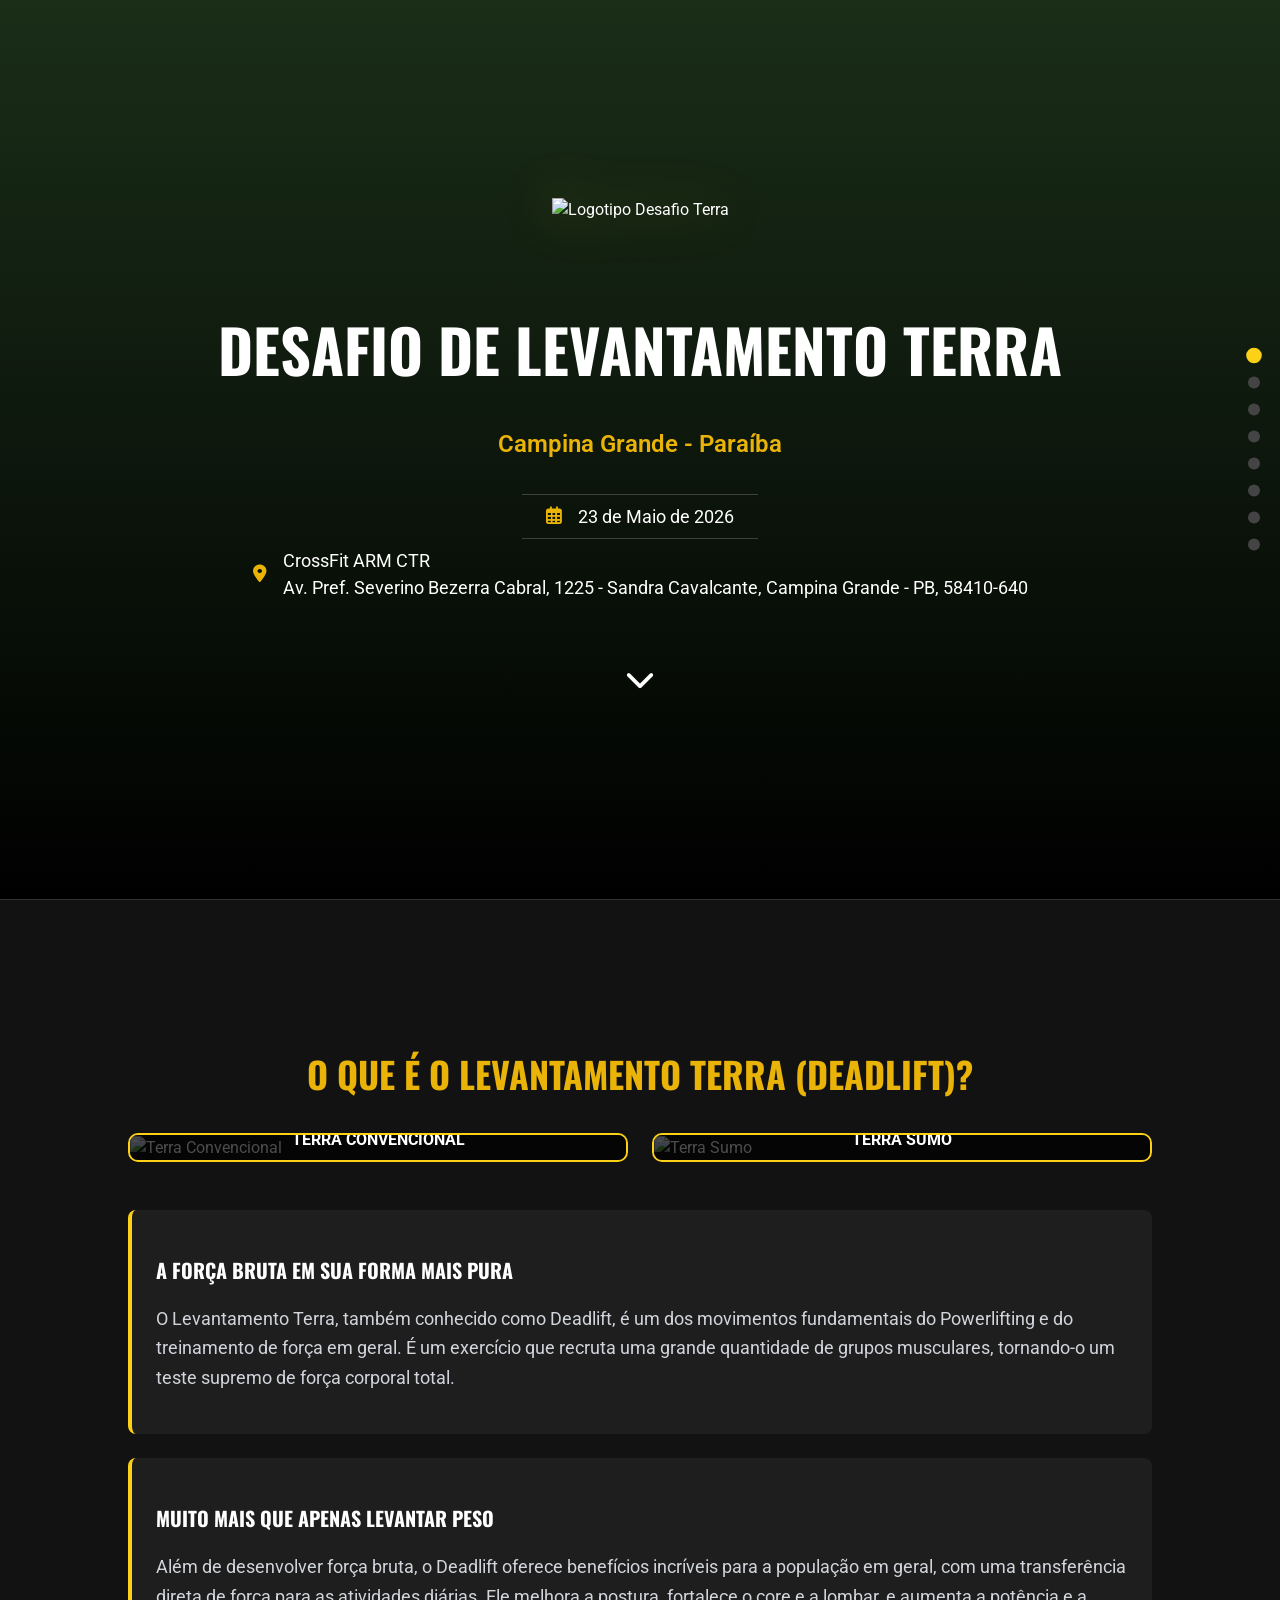
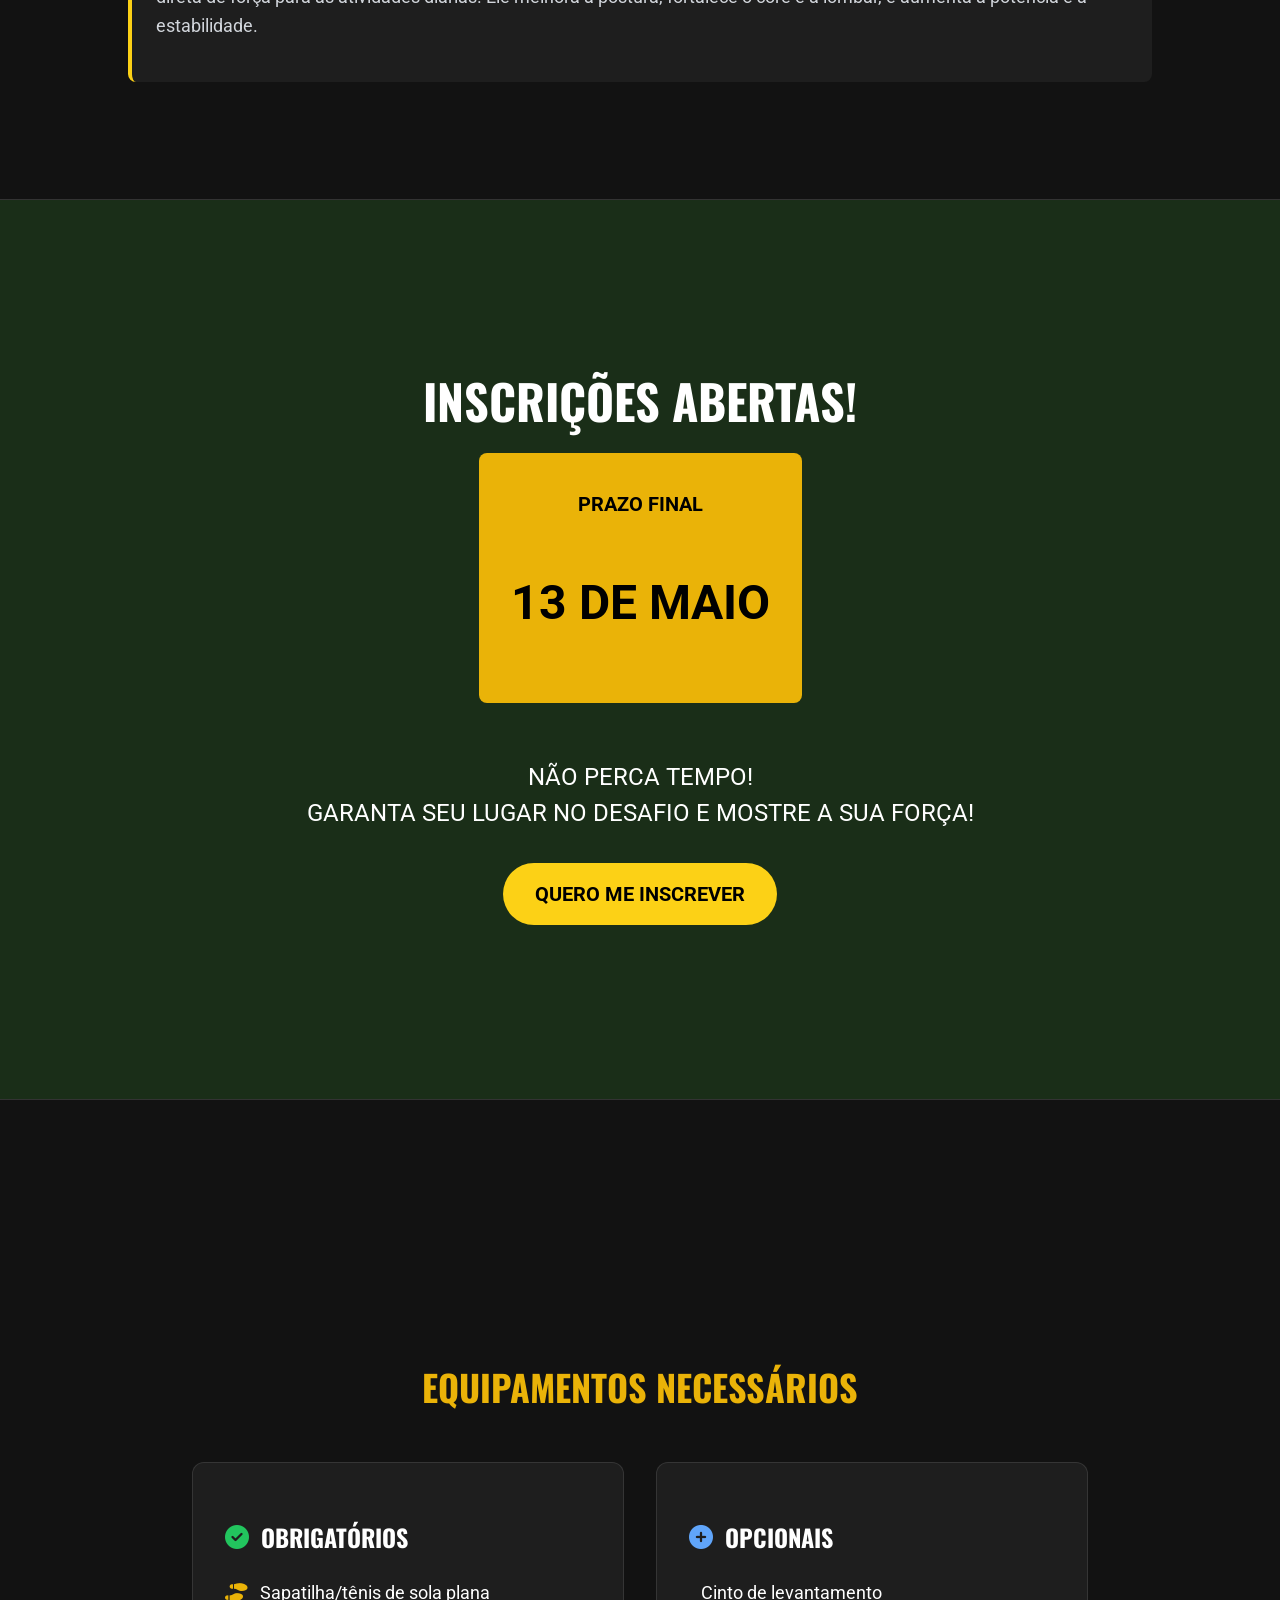
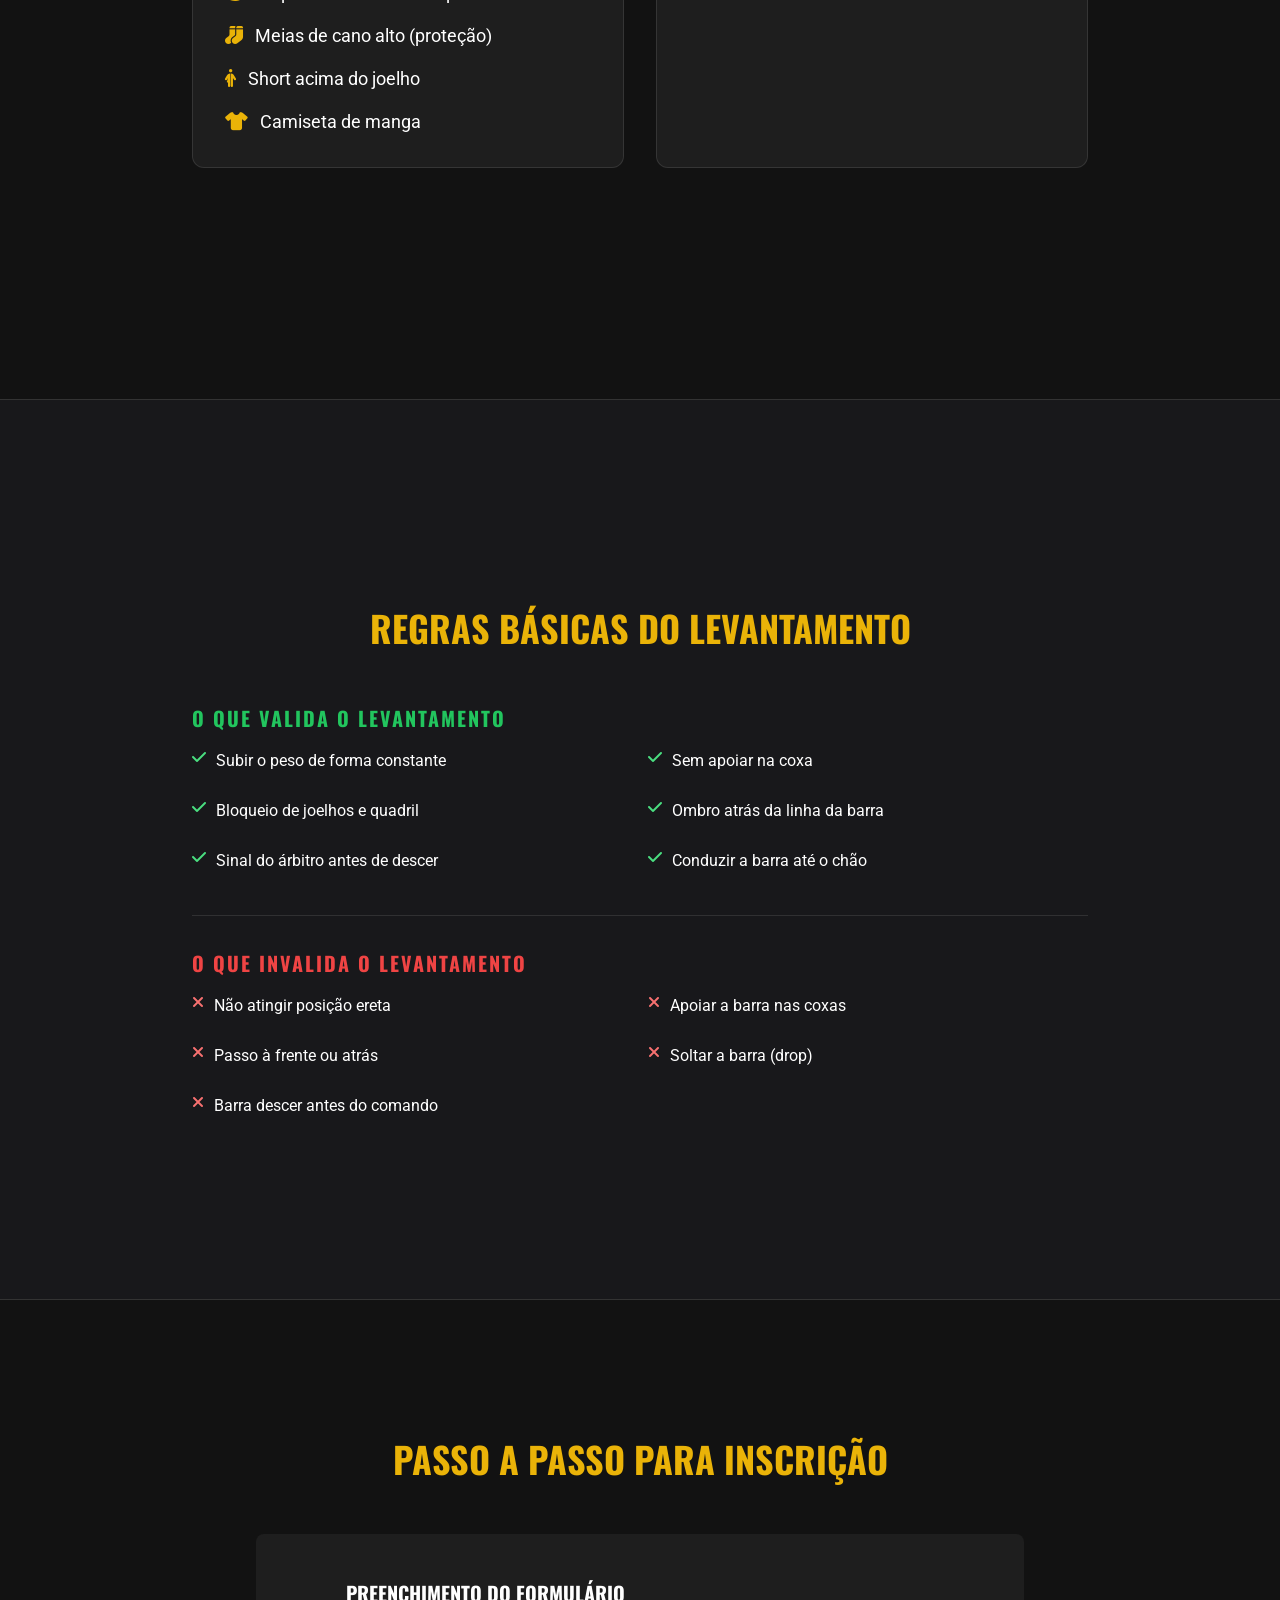
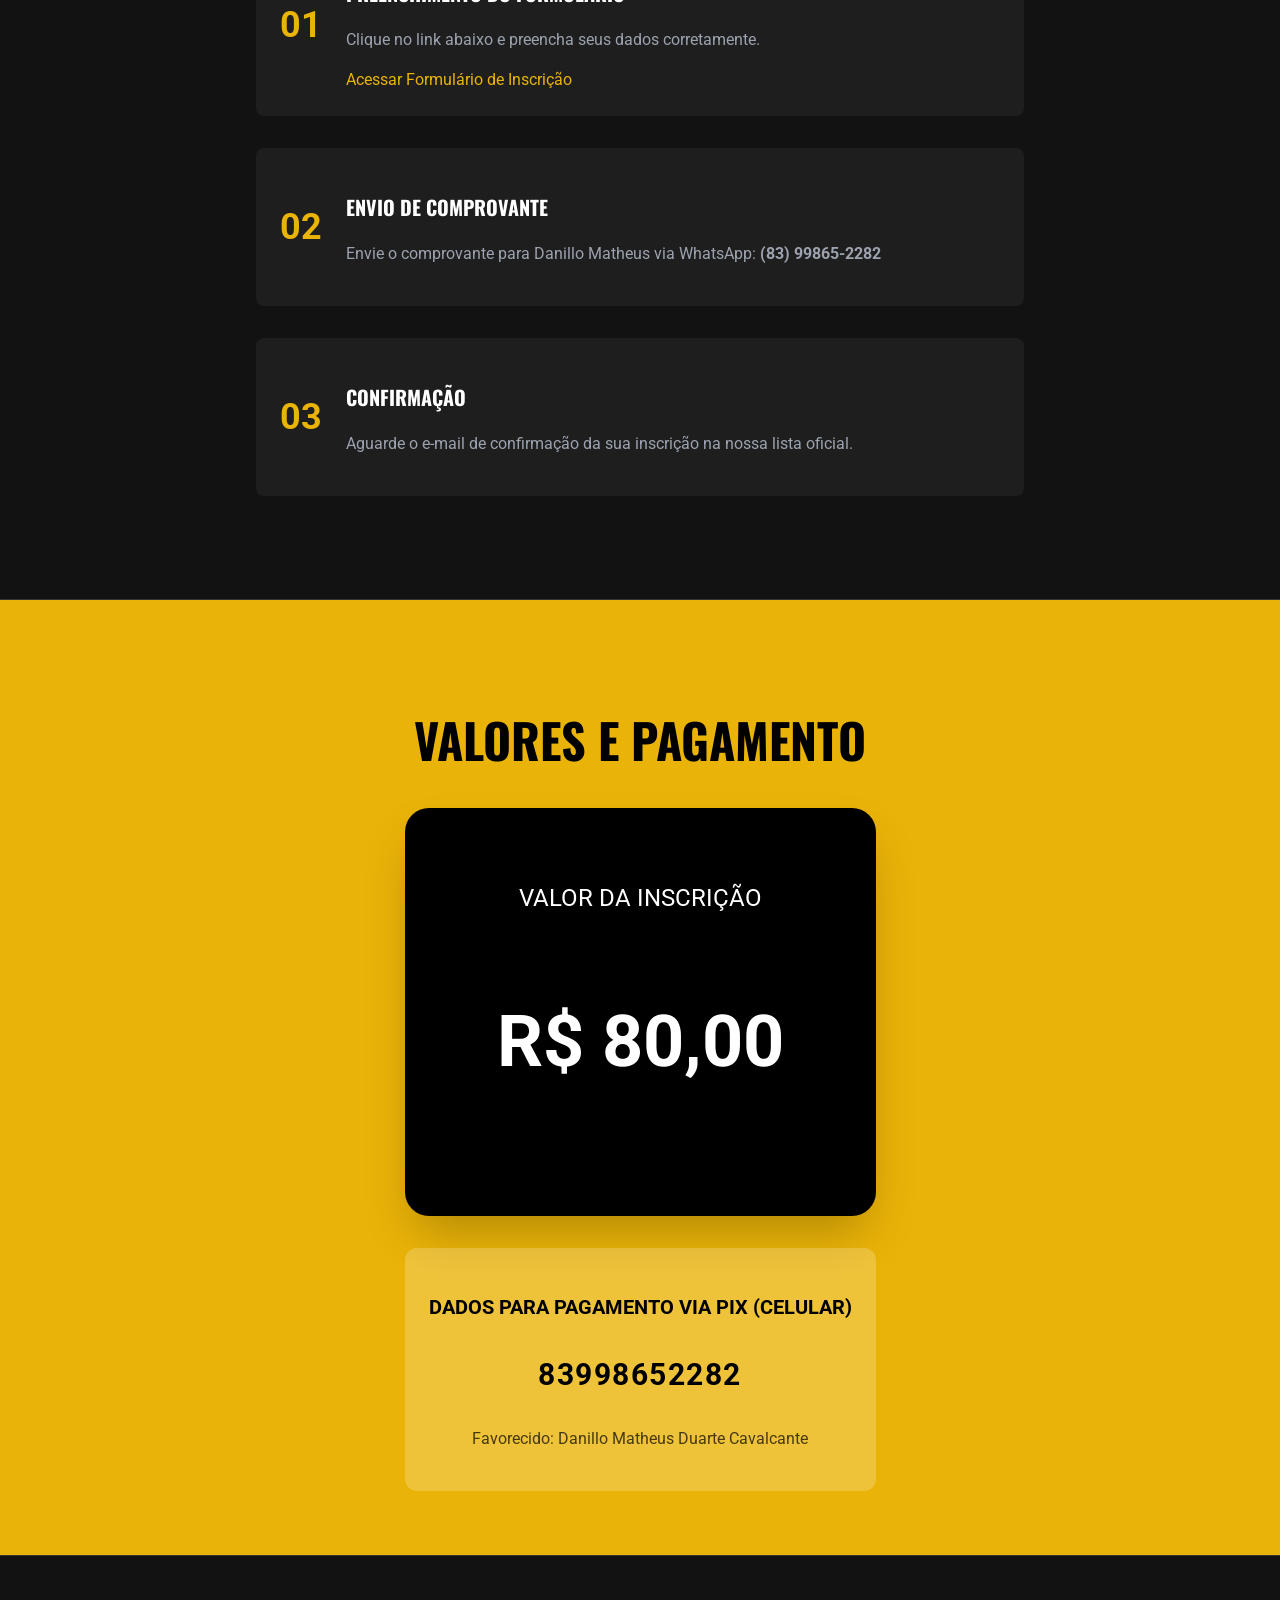
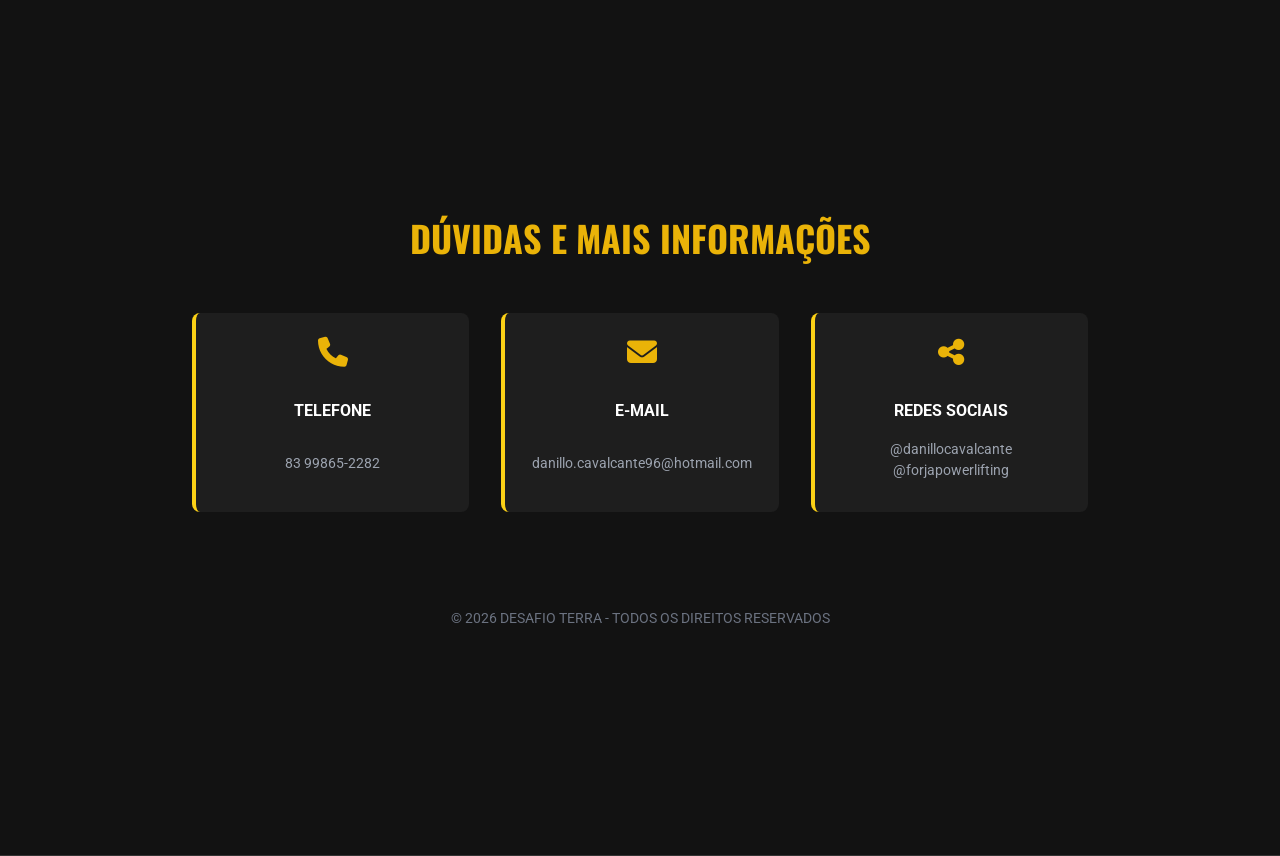
==== static/index.html @ aefdbdcd "cta button link" ====
<!DOCTYPE html>
<html lang="pt-br">

<head>
    <meta charset="UTF-8">
    <meta name="viewport" content="width=device-width, initial-scale=1.0">
    <title>Desafio de Levantamento Terra - Portfólio</title>
    <meta name="theme-color" content="#ca8a04">
    <link rel="icon" type="image/x-icon" href="static/favicon/favicon.ico">
    <link rel="icon" type="image/png" sizes="32x32" href="static/favicon/favicon-32x32.png">
    <link rel="icon" type="image/png" sizes="16x16" href="static/favicon/favicon-16x16.png">
    <link rel="apple-touch-icon" sizes="57x57" href="static/favicon/apple-icon-57x57.png">
    <link rel="apple-touch-icon" sizes="60x60" href="static/favicon/apple-icon-60x60.png">
    <link rel="apple-touch-icon" sizes="72x72" href="static/favicon/apple-icon-72x72.png">
    <link rel="apple-touch-icon" sizes="76x76" href="static/favicon/apple-icon-76x76.png">
    <link rel="apple-touch-icon" sizes="114x114" href="static/favicon/apple-icon-114x114.png">
    <link rel="apple-touch-icon" sizes="120x120" href="static/favicon/apple-icon-120x120.png">
    <link rel="apple-touch-icon" sizes="144x144" href="static/favicon/apple-icon-144x144.png">
    <link rel="apple-touch-icon" sizes="152x152" href="static/favicon/apple-icon-152x152.png">
    <link rel="apple-touch-icon" sizes="180x180" href="static/favicon/apple-icon-180x180.png">
    <link rel="manifest" href="static/favicon/manifest.json">
    <meta name="msapplication-config" content="static/favicon/browserconfig.xml">
    <link rel="stylesheet" href="https://cdnjs.cloudflare.com/ajax/libs/font-awesome/6.4.0/css/all.min.css">
    <link rel="stylesheet" href="styles.css">
</head>

<body>

    <!-- Navegação em Pontos -->
    <div class="nav-dots">
        <a href="#capa" class="dot active" title="Capa"></a>
        <a href="#sobre" class="dot" title="O que é?"></a>
        <a href="#inscricoes" class="dot" title="Inscrições"></a>
        <a href="#equipamentos" class="dot" title="Equipamentos"></a>
        <a href="#regras" class="dot" title="Regras"></a>
        <a href="#passo-a-passo" class="dot" title="Como se inscrever"></a>
        <a href="#valores" class="dot" title="Valores"></a>
        <a href="#contato" class="dot" title="Contato"></a>
    </div>

    <!-- PÁGINA 1: CAPA -->
    <section id="capa" class="page-section bg-gradient">
        <div class="logo-container mb-8">
            <img src="static/images/logo.png" alt="Logotipo Desafio Terra" class="w-full h-auto drop-shadow-logo">
        </div>
        <h1 class="text-5xl md:text-7xl font-bold text-center mb-2">Desafio de Levantamento Terra</h1>
        <p class="text-xl md:text-2xl text-yellow-500 font-semibold mb-8">Campina Grande - Paraíba</p>
        <div class="flex items-center gap-4 text-lg border-y border-white/20 py-2 px-6">
            <i class="far fa-calendar-alt text-yellow-500"></i>
            <span>23 de Maio de 2026</span>
        </div>
        <div class="flex items-center justify-center gap-4 text-lg mt-4 py-2 px-6">
            <i class="fas fa-map-marker-alt text-yellow-500"></i>
            <a href="https://maps.app.goo.gl/9WfebEgmy9VXH2Ze7" target="_blank" rel="noopener noreferrer">CrossFit ARM
                CTR <br> Av. Pref. Severino Bezerra Cabral, 1225 - Sandra Cavalcante, Campina Grande -
                PB,
                58410-640</a>
        </div>
        <a href="#sobre" class="mt-12 animate-bounce text-3xl">
            <i class="fas fa-chevron-down"></i>
        </a>
    </section>

    <!-- PÁGINA 2: O QUE É? -->
    <section id="sobre" class="page-section">
        <div class="max-w-5xl w-full">
            <h2 class="text-4xl font-bold mb-8 text-center text-yellow-500">O que é o Levantamento Terra (Deadlift)?
            </h2>

            <div class="grid grid-cols-1 md:grid-cols-2 gap-6 mb-12">
                <div class="photo-frame">
                    <img src="static/images/terra_convencional.jpeg" alt="Terra Convencional"
                        class="w-full h-[400px] object-cover">
                    <div class="photo-label">TERRA CONVENCIONAL</div>
                </div>
                <div class="photo-frame">
                    <img src="static/images/terra_sumo.jpeg" alt="Terra Sumo" class="w-full h-[400px] object-cover">
                    <div class="photo-label">TERRA SUMÔ</div>
                </div>
            </div>

            <div class="space-y-6 text-lg leading-relaxed text-gray-300">
                <div class="card">
                    <h3 class="text-xl font-bold text-white mb-2">A FORÇA BRUTA EM SUA FORMA MAIS PURA</h3>
                    <p>O Levantamento Terra, também conhecido como Deadlift, é um dos movimentos fundamentais do
                        Powerlifting e do treinamento de força em geral. É um exercício que recruta uma grande
                        quantidade de grupos musculares, tornando-o um teste supremo de força corporal total.</p>
                </div>
                <div class="card">
                    <h3 class="text-xl font-bold text-white mb-2">MUITO MAIS QUE APENAS LEVANTAR PESO</h3>
                    <p>Além de desenvolver força bruta, o Deadlift oferece benefícios incríveis para a população em
                        geral, com uma transferência direta de força para as atividades diárias. Ele melhora a postura,
                        fortalece o core e a lombar, e aumenta a potência e a estabilidade.</p>
                </div>
            </div>
        </div>
    </section>

    <!-- PÁGINA 3: INSCRIÇÕES -->
    <section id="inscricoes" class="page-section bg-green-dark">
        <div class="flex flex-col xl:flex-row xl:items-center xl:gap-16 w-full">
            <div class="flex-1 text-center xl:text-left">
                <h2 class="text-5xl md:text-6xl font-bold mb-4">INSCRIÇÕES ABERTAS!</h2>
                <div class="bg-yellow-500 text-black inline-block px-8 py-4 rounded-lg mb-8">
                    <p class="text-xl font-bold uppercase">Prazo Final</p>
                    <p class="text-5xl font-bold">13 DE MAIO</p>
                </div>
                <p class="text-xl md:text-2xl mb-8">NÃO PERCA TEMPO!<br>GARANTA SEU LUGAR NO DESAFIO E MOSTRE A SUA
                    FORÇA!</p>
                <div class="mb-12 xl:mb-0">
                    <a href="https://docs.google.com/forms/d/e/1FAIpQLScCPuQ5tPnK96v8QfNmI879lL6FtOwNEeZtSDDop6XdESIt2w/viewform?usp=publish-editor"
                        target="_blank" rel="noopener noreferrer" class="btn-cta text-xl inline-block">Quero Me
                        Inscrever</a>
                </div>
            </div>
        </div>
    </section>

    <!-- PÁGINA 4: EQUIPAMENTOS -->
    <section id="equipamentos" class="page-section">
        <div class="max-w-4xl w-full">
            <h2 class="text-4xl font-bold mb-12 text-center text-yellow-500">Equipamentos Necessários</h2>
            <div class="grid grid-cols-1 md:grid-cols-2 gap-8">
                <div class="bg-white/5 p-8 rounded-xl border border-white/10">
                    <h3 class="text-2xl font-bold mb-6 flex items-center gap-3">
                        <i class="fas fa-check-circle text-green-500"></i> OBRIGATÓRIOS
                    </h3>
                    <ul class="space-y-4 text-lg">
                        <li class="flex items-center gap-3"><i class="fas fa-shoe-prints text-yellow-500"></i>
                            Sapatilha/tênis de sola plana</li>
                        <li class="flex items-center gap-3"><i class="fas fa-socks text-yellow-500"></i> Meias de cano
                            alto (proteção)</li>
                        <li class="flex items-center gap-3"><i class="fas fa-person-half-dress text-yellow-500"></i>
                            Short acima do joelho</li>
                        <li class="flex items-center gap-3"><i class="fas fa-shirt text-yellow-500"></i> Camiseta de
                            manga</li>
                    </ul>
                </div>
                <div class="bg-white/5 p-8 rounded-xl border border-white/10">
                    <h3 class="text-2xl font-bold mb-6 flex items-center gap-3">
                        <i class="fas fa-plus-circle text-blue-400"></i> OPCIONAIS
                    </h3>
                    <ul class="space-y-4 text-lg">
                        <li class="flex items-center gap-3"><i class="fas fa-belt text-yellow-500"></i> Cinto de
                            levantamento</li>
                    </ul>
                </div>
            </div>
        </div>
    </section>

    <!-- PÁGINA 5: REGRAS BÁSICAS -->
    <section id="regras" class="page-section bg-zinc-900">
        <div class="max-w-4xl w-full">
            <h2 class="text-4xl font-bold mb-12 text-center text-yellow-500">Regras Básicas do Levantamento</h2>
            <div class="space-y-8">
                <div>
                    <h3 class="text-xl font-bold text-green-500 mb-4 uppercase tracking-widest">O que valida o
                        levantamento</h3>
                    <div class="grid grid-cols-1 md:grid-cols-2 gap-4">
                        <div class="rule-item"><i class="fas fa-check valid"></i> Subir o peso de forma constante</div>
                        <div class="rule-item"><i class="fas fa-check valid"></i> Sem apoiar na coxa</div>
                        <div class="rule-item"><i class="fas fa-check valid"></i> Bloqueio de joelhos e quadril</div>
                        <div class="rule-item"><i class="fas fa-check valid"></i> Ombro atrás da linha da barra</div>
                        <div class="rule-item"><i class="fas fa-check valid"></i> Sinal do árbitro antes de descer</div>
                        <div class="rule-item"><i class="fas fa-check valid"></i> Conduzir a barra até o chão</div>
                    </div>
                </div>

                <hr class="border-white/10">

                <div>
                    <h3 class="text-xl font-bold text-red-500 mb-4 uppercase tracking-widest">O que invalida o
                        levantamento</h3>
                    <div class="grid grid-cols-1 md:grid-cols-2 gap-4">
                        <div class="rule-item"><i class="fas fa-times invalid"></i> Não atingir posição ereta</div>
                        <div class="rule-item"><i class="fas fa-times invalid"></i> Apoiar a barra nas coxas</div>
                        <div class="rule-item"><i class="fas fa-times invalid"></i> Passo à frente ou atrás</div>
                        <div class="rule-item"><i class="fas fa-times invalid"></i> Soltar a barra (drop)</div>
                        <div class="rule-item"><i class="fas fa-times invalid"></i> Barra descer antes do comando</div>
                    </div>
                </div>
            </div>
        </div>
    </section>

    <!-- PÁGINA 6: COMO SE INSCREVER -->
    <section id="passo-a-passo" class="page-section">
        <div class="max-w-3xl w-full text-center">
            <h2 class="text-4xl font-bold mb-12 text-yellow-500">Passo a Passo para Inscrição</h2>
            <div class="space-y-8 text-left">
                <div class="flex items-center gap-6 bg-white/5 p-6 rounded-lg">
                    <span class="text-4xl font-bold text-yellow-500">01</span>
                    <div>
                        <h3 class="font-bold text-xl">PREENCHIMENTO DO FORMULÁRIO</h3>
                        <p class="text-gray-400">Clique no link abaixo e preencha seus dados corretamente.</p>
                        <a href="#" class="text-yellow-500 underline hover:text-yellow-300">Acessar Formulário de
                            Inscrição</a>
                    </div>
                </div>
                <div class="flex items-center gap-6 bg-white/5 p-6 rounded-lg">
                    <span class="text-4xl font-bold text-yellow-500">02</span>
                    <div>
                        <h3 class="font-bold text-xl">ENVIO DE COMPROVANTE</h3>
                        <p class="text-gray-400">Envie o comprovante para Danillo Matheus via WhatsApp: <strong>(83)
                                99865-2282</strong></p>
                    </div>
                </div>
                <div class="flex items-center gap-6 bg-white/5 p-6 rounded-lg">
                    <span class="text-4xl font-bold text-yellow-500">03</span>
                    <div>
                        <h3 class="font-bold text-xl">CONFIRMAÇÃO</h3>
                        <p class="text-gray-400">Aguarde o e-mail de confirmação da sua inscrição na nossa lista
                            oficial.</p>
                    </div>
                </div>
            </div>
        </div>
    </section>

    <!-- PÁGINA 7: VALORES -->
    <section id="valores" class="page-section bg-yellow-500 text-black">
        <div class="text-center">
            <h2 class="text-5xl font-bold mb-8 uppercase">Valores e Pagamento</h2>
            <div class="bg-black text-white p-12 rounded-3xl shadow-2xl mb-8">
                <p class="text-2xl mb-2">VALOR DA INSCRIÇÃO</p>
                <p class="text-7xl font-bold">R$ 80,00</p>
            </div>
            <div class="bg-white/20 p-6 rounded-xl border-2 border-black/20">
                <p class="font-bold text-xl mb-2">DADOS PARA PAGAMENTO VIA PIX (CELULAR)</p>
                <p class="text-3xl font-bold tracking-wider">83998652282</p>
                <p class="mt-2 opacity-70">Favorecido: Danillo Matheus Duarte Cavalcante</p>
            </div>
        </div>
    </section>

    <!-- PÁGINA 8: CONTATO -->
    <section id="contato" class="page-section">
        <div class="max-w-4xl w-full text-center">
            <h2 class="text-4xl font-bold mb-12 text-yellow-500">Dúvidas e Mais Informações</h2>
            <div class="grid grid-cols-1 md:grid-cols-3 gap-8">
                <a href="tel:83998652282" class="card flex flex-col items-center">
                    <i class="fas fa-phone text-3xl mb-4 text-yellow-500"></i>
                    <p class="font-bold">TELEFONE</p>
                    <p class="text-sm text-gray-400">83 99865-2282</p>
                </a>
                <a href="mailto:danillo.cavalcante96@hotmail.com" class="card flex flex-col items-center">
                    <i class="fas fa-envelope text-3xl mb-4 text-yellow-500"></i>
                    <p class="font-bold">E-MAIL</p>
                    <p class="text-sm text-gray-400 break-all">danillo.cavalcante96@hotmail.com</p>
                </a>
                <div class="card flex flex-col items-center">
                    <i class="fas fa-share-nodes text-3xl mb-4 text-yellow-500"></i>
                    <p class="font-bold">REDES SOCIAIS</p>
                    <div class="flex flex-col text-sm text-gray-400">
                        <span>@danillocavalcante</span>
                        <span>@forjapowerlifting</span>
                    </div>
                </div>
            </div>

            <footer class="mt-24 pt-8 border-t border-white/10 text-gray-500 text-sm">
                &copy; 2026 DESAFIO TERRA - TODOS OS DIREITOS RESERVADOS
            </footer>
        </div>
    </section>

    <script src="script.js"></script>
</body>

</html>
---- static/styles.css ----
@import url('https://fonts.googleapis.com/css2?family=Oswald:wght@400;700&family=Roboto:wght@300;400;700&display=swap');

:root {
    --primary-green: #2d5a27;
    --primary-yellow: #fcd116;
    --dark-bg: #121212;
}

* {
    box-sizing: border-box;
}

body {
    font-family: 'Roboto', sans-serif;
    background-color: var(--dark-bg);
    color: #ffffff;
    scroll-behavior: smooth;
    margin: 0;
    line-height: 1.5;
}

h1,
h2,
h3 {
    font-family: 'Oswald', sans-serif;
    text-transform: uppercase;
}

a {
    text-decoration: none;
    color: inherit;
}

ul {
    list-style: none;
    padding: 0;
    margin: 0;
}

img {
    max-width: 100%;
    vertical-align: middle;
}

hr {
    border: none;
    border-top: 1px solid rgba(255, 255, 255, 0.1);
}

.text-3xl { font-size: 1.875rem; }
.text-4xl { font-size: 2.25rem; }
.text-5xl { font-size: 3rem; }
.text-6xl { font-size: 3.75rem; }
.text-7xl { font-size: 4.5rem; }

.text-lg { font-size: 1.125rem; }
.text-xl { font-size: 1.25rem; }
.text-2xl { font-size: 1.5rem; }
.text-sm { font-size: 0.875rem; }

.font-bold { font-weight: 700; }
.font-semibold { font-weight: 600; }

.text-center { text-align: center; }
.text-left { text-align: left; }
.uppercase { text-transform: uppercase; }
.break-all { word-break: break-all; }
.leading-relaxed { line-height: 1.625; }
.tracking-widest { letter-spacing: 0.1em; }
.tracking-wider { letter-spacing: 0.05em; }

.text-white { color: #ffffff; }
.text-black { color: #000000; }
.text-yellow-500 { color: #eab308; }
.text-yellow-300 { color: #fcd34d; }
.text-gray-300 { color: #d1d5db; }
.text-gray-400 { color: #9ca3af; }
.text-gray-500 { color: #6b7280; }
.text-green-500 { color: #22c55e; }
.text-red-500 { color: #ef4444; }
.text-blue-400 { color: #60a5fa; }

.bg-white\/5 { background-color: rgba(255, 255, 255, 0.05); }
.bg-white\/20 { background-color: rgba(255, 255, 255, 0.2); }
.bg-yellow-500 { background-color: #eab308; }
.bg-black { background-color: #000000; }
.bg-zinc-900 { background-color: #18181b; }
.bg-\[\#1a2e18\] { background-color: #1a2e18; }

.bg-gradient-to-b {
    background-image: linear-gradient(to bottom, var(--grad-from, #1a2e18), var(--grad-to, #000000));
}
.from-\[\#1a2e18\] { --grad-from: #1a2e18; }
.to-black { --grad-to: #000000; }

.border-white\/10 { border-color: rgba(255, 255, 255, 0.1); }
.border-white\/20 { border-color: rgba(255, 255, 255, 0.2); }
.border-black\/20 { border-color: rgba(0, 0, 0, 0.2); }
.border { border-width: 1px; border-style: solid; }
.border-2 { border-width: 2px; }

.rounded-full { border-radius: 9999px; }
.rounded-lg { border-radius: 0.5rem; }
.rounded-xl { border-radius: 0.75rem; }
.rounded-2xl { border-radius: 1rem; }
.rounded-3xl { border-radius: 1.5rem; }

.shadow-2xl { box-shadow: 0 25px 50px -12px rgba(0, 0, 0, 0.25); }
.drop-shadow-\[0_0_25px_rgba\(252\2c 209\2c 22\2c 0\.3\)\] { filter: drop-shadow(0 0 25px rgba(252, 209, 22, 0.3)); }

.opacity-70 { opacity: 0.7; }

.bg-gradient { background-image: linear-gradient(to bottom, #1a2e18, #000000); }
.bg-green-dark { background-color: #1a2e18; }
.drop-shadow-logo { filter: drop-shadow(0 0 25px rgba(252, 209, 22, 0.3)); }
.h-400px { height: 400px; }

.w-full { width: 100%; }
.h-auto { height: auto; }
.h-\[400px\] { height: 400px; }
.min-h-screen { min-height: 100vh; }

.max-w-3xl { max-width: 48rem; }
.max-w-4xl { max-width: 56rem; }
.max-w-5xl { max-width: 64rem; }

.flex { display: flex; }
.inline-flex { display: inline-flex; }
.inline-block { display: inline-block; }
.grid { display: grid; }
.hidden { display: none; }

.flex-col { flex-direction: column; }
.flex-row { flex-direction: row; }
.flex-wrap { flex-wrap: wrap; }

.items-center { align-items: center; }
.items-start { align-items: flex-start; }
.justify-center { justify-content: center; }
.justify-between { justify-content: space-between; }

.grid-cols-1 { grid-template-columns: repeat(1, minmax(0, 1fr)); }

.gap-3 { gap: 0.75rem; }
.gap-4 { gap: 1rem; }
.gap-6 { gap: 1.5rem; }
.gap-8 { gap: 2rem; }
.gap-15px { gap: 15px; }

.space-y-4 > * + * { margin-top: 1rem; }
.space-y-6 > * + * { margin-top: 1.5rem; }
.space-y-8 > * + * { margin-top: 2rem; }

.border-y {
    border-top-width: 1px;
    border-top-style: solid;
    border-top-color: rgba(255, 255, 255, 0.2);
    border-bottom-width: 1px;
    border-bottom-style: solid;
    border-bottom-color: rgba(255, 255, 255, 0.2);
}

.p-6 { padding: 1.5rem; }
.p-8 { padding: 2rem; }
.p-12 { padding: 3rem; }
.px-6 { padding-left: 1.5rem; padding-right: 1.5rem; }
.px-8 { padding-left: 2rem; padding-right: 2rem; }
.py-2 { padding-top: 0.5rem; padding-bottom: 0.5rem; }
.py-4 { padding-top: 1rem; padding-bottom: 1rem; }

.mb-2 { margin-bottom: 0.5rem; }
.mb-4 { margin-bottom: 1rem; }
.mb-6 { margin-bottom: 1.5rem; }
.mb-8 { margin-bottom: 2rem; }
.mb-10 { margin-bottom: 2.5rem; }
.mb-12 { margin-bottom: 3rem; }
.mt-2 { margin-top: 0.5rem; }
.mt-12 { margin-top: 3rem; }
.mt-24 { margin-top: 6rem; }

.z-10 { z-index: 10; }
.z-100 { z-index: 100; }

.relative { position: relative; }
.fixed { position: fixed; }
.absolute { position: absolute; }

.top-0 { top: 0; }
.right-20px { right: 20px; }
.top-50\% { top: 50%; }
.left-0 { left: 0; }
.bottom-0 { bottom: 0; }

.transform { transform: translateX(var(--tx, 0)) translateY(var(--ty, 0)) translateZ(0); }
.translate-y-50\% { --ty: -50%; }
.translate-x-0 { --tx: 0; }

.scale-105 { transform: scale(1.05); }
.scale-130 { transform: scale(1.3); }

.transition { transition-property: color, background-color, border-color, text-decoration-color, fill, stroke, opacity, box-shadow, transform, filter, backdrop-filter; transition-timing-function: cubic-bezier(0.4, 0, 0.2, 1); transition-duration: 150ms; }
.duration-300 { transition-duration: 300ms; }

.cursor-pointer { cursor: pointer; }
.overflow-hidden { overflow: hidden; }
.object-cover { object-fit: cover; }

.page-section {
    min-height: 100vh;
    display: flex;
    flex-direction: column;
    justify-content: center;
    align-items: center;
    padding: 4rem 1.5rem;
    border-bottom: 1px solid #333;
}

.logo-container {
    max-width: 300px;
    animation: fadeInScale 1.5s ease-out;
}

.card {
    background: rgba(255, 255, 255, 0.05);
    border-left: 4px solid var(--primary-yellow);
    padding: 1.5rem;
    border-radius: 0.5rem;
    transition: transform 0.3s ease;
}

.card:hover {
    transform: translateY(-5px);
}

.photo-frame {
    position: relative;
    overflow: hidden;
    border-radius: 10px;
    border: 2px solid var(--primary-yellow);
}

.photo-label {
    position: absolute;
    bottom: 0;
    left: 0;
    right: 0;
    background: rgba(0, 0, 0, 0.7);
    padding: 0.5rem;
    text-align: center;
    font-weight: bold;
}

.nav-dots {
    position: fixed;
    right: 20px;
    top: 50%;
    transform: translateY(-50%);
    display: flex;
    flex-direction: column;
    gap: 15px;
    z-index: 100;
}

.dot {
    width: 12px;
    height: 12px;
    border-radius: 50%;
    background: #444;
    cursor: pointer;
    transition: all 0.3s;
}

.dot.active {
    background: var(--primary-yellow);
    transform: scale(1.3);
}

@keyframes fadeInScale {
    0% {
        opacity: 0;
        transform: scale(0.8);
    }

    100% {
        opacity: 1;
        transform: scale(1);
    }
}

@keyframes bounce {
    0%, 100% {
        transform: translateY(-10%);
        animation-timing-function: cubic-bezier(0.8, 0, 1, 1);
    }
    50% {
        transform: translateY(0);
        animation-timing-function: cubic-bezier(0, 0, 0.2, 1);
    }
}

.animate-bounce {
    animation: bounce 1s infinite;
}

.btn-cta {
    background-color: var(--primary-yellow);
    color: black;
    font-weight: bold;
    padding: 1rem 2rem;
    border-radius: 9999px;
    transition: all 0.3s;
    text-transform: uppercase;
}

.btn-cta:hover {
    background-color: #e5bd12;
    transform: scale(1.05);
    box-shadow: 0 0 20px rgba(252, 209, 22, 0.4);
}

.rule-item {
    display: flex;
    align-items: flex-start;
    gap: 10px;
    margin-bottom: 10px;
}

.valid {
    color: #4ade80;
}

.invalid {
    color: #f87171;
}

.hover\:text-yellow-300:hover {
    color: #fcd34d;
}

.hover\:text-yellow-500:hover {
    color: #eab308;
}

@media (min-width: 768px) {
    .md\:text-2xl { font-size: 1.5rem; }
    .md\:text-7xl { font-size: 3.75rem; }
    .md\:grid-cols-2 { grid-template-columns: repeat(2, minmax(0, 1fr)); }
    .md\:grid-cols-3 { grid-template-columns: repeat(3, minmax(0, 1fr)); }
}
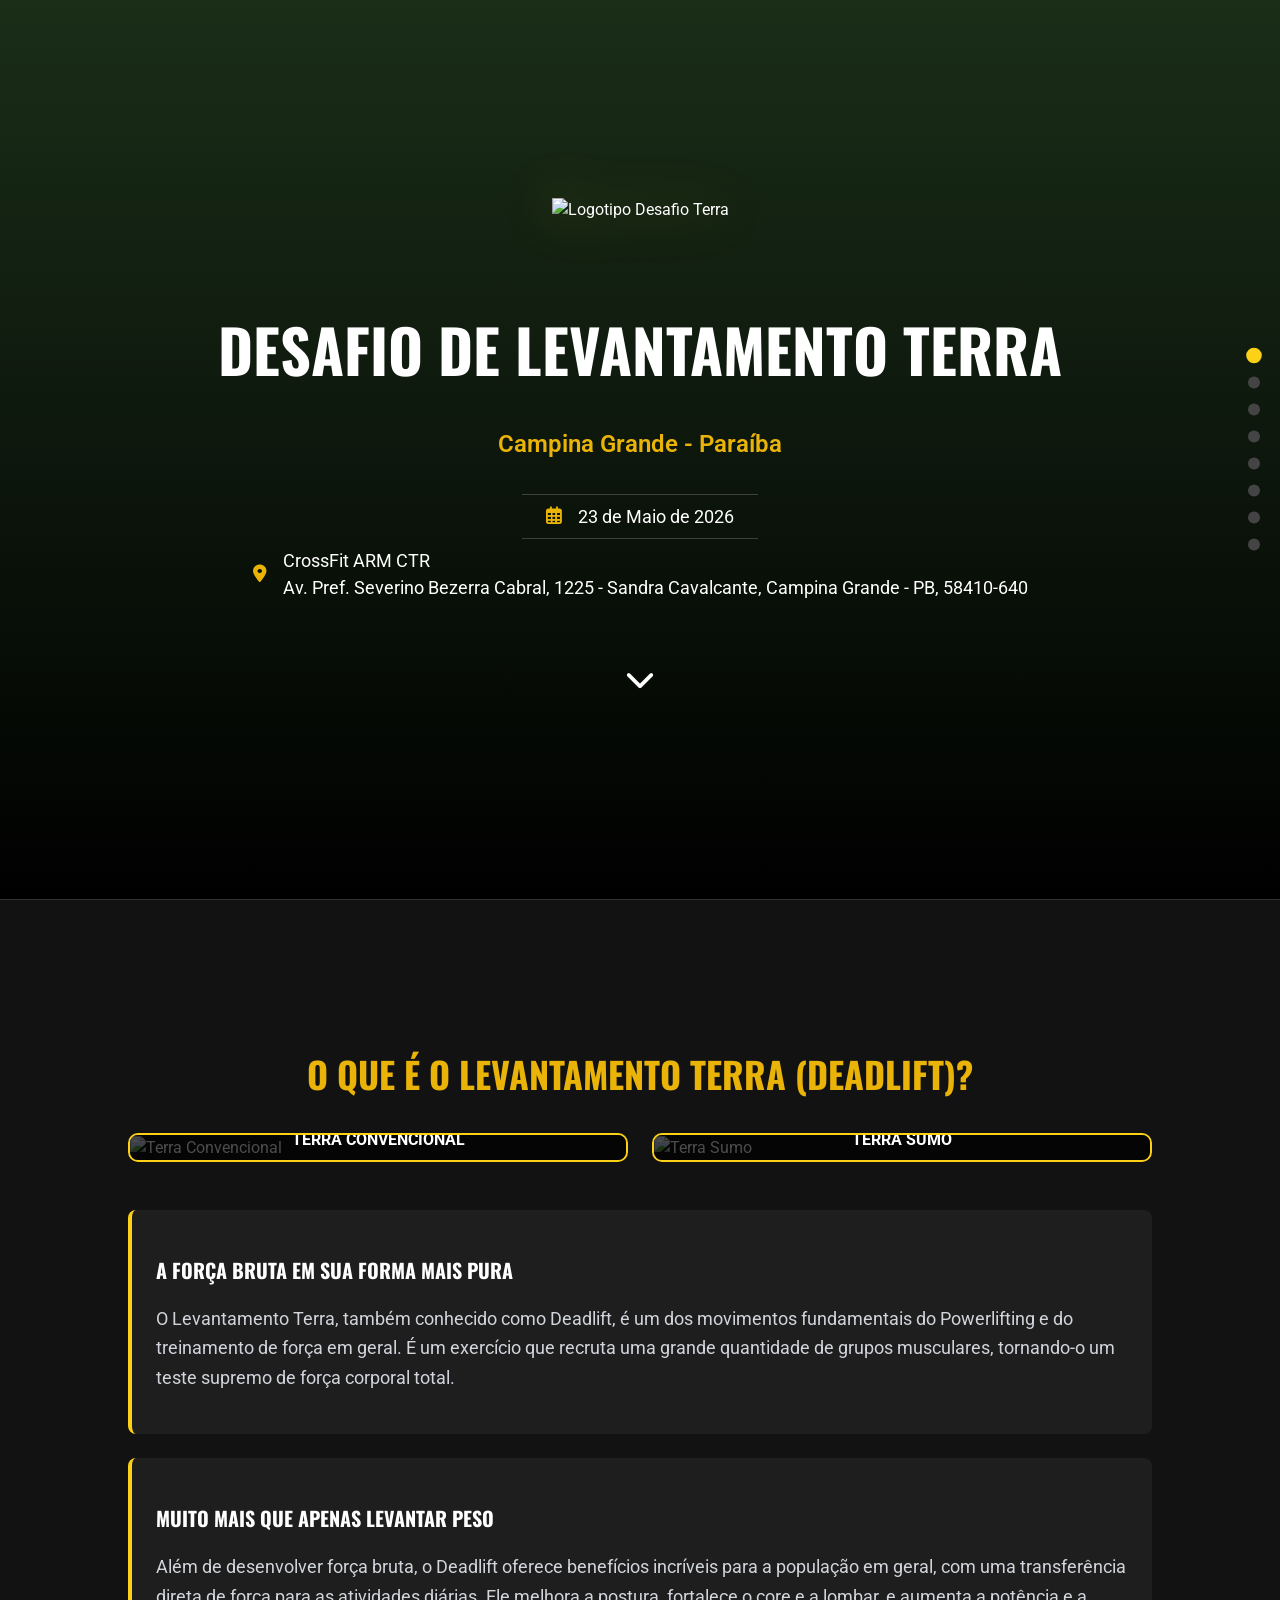
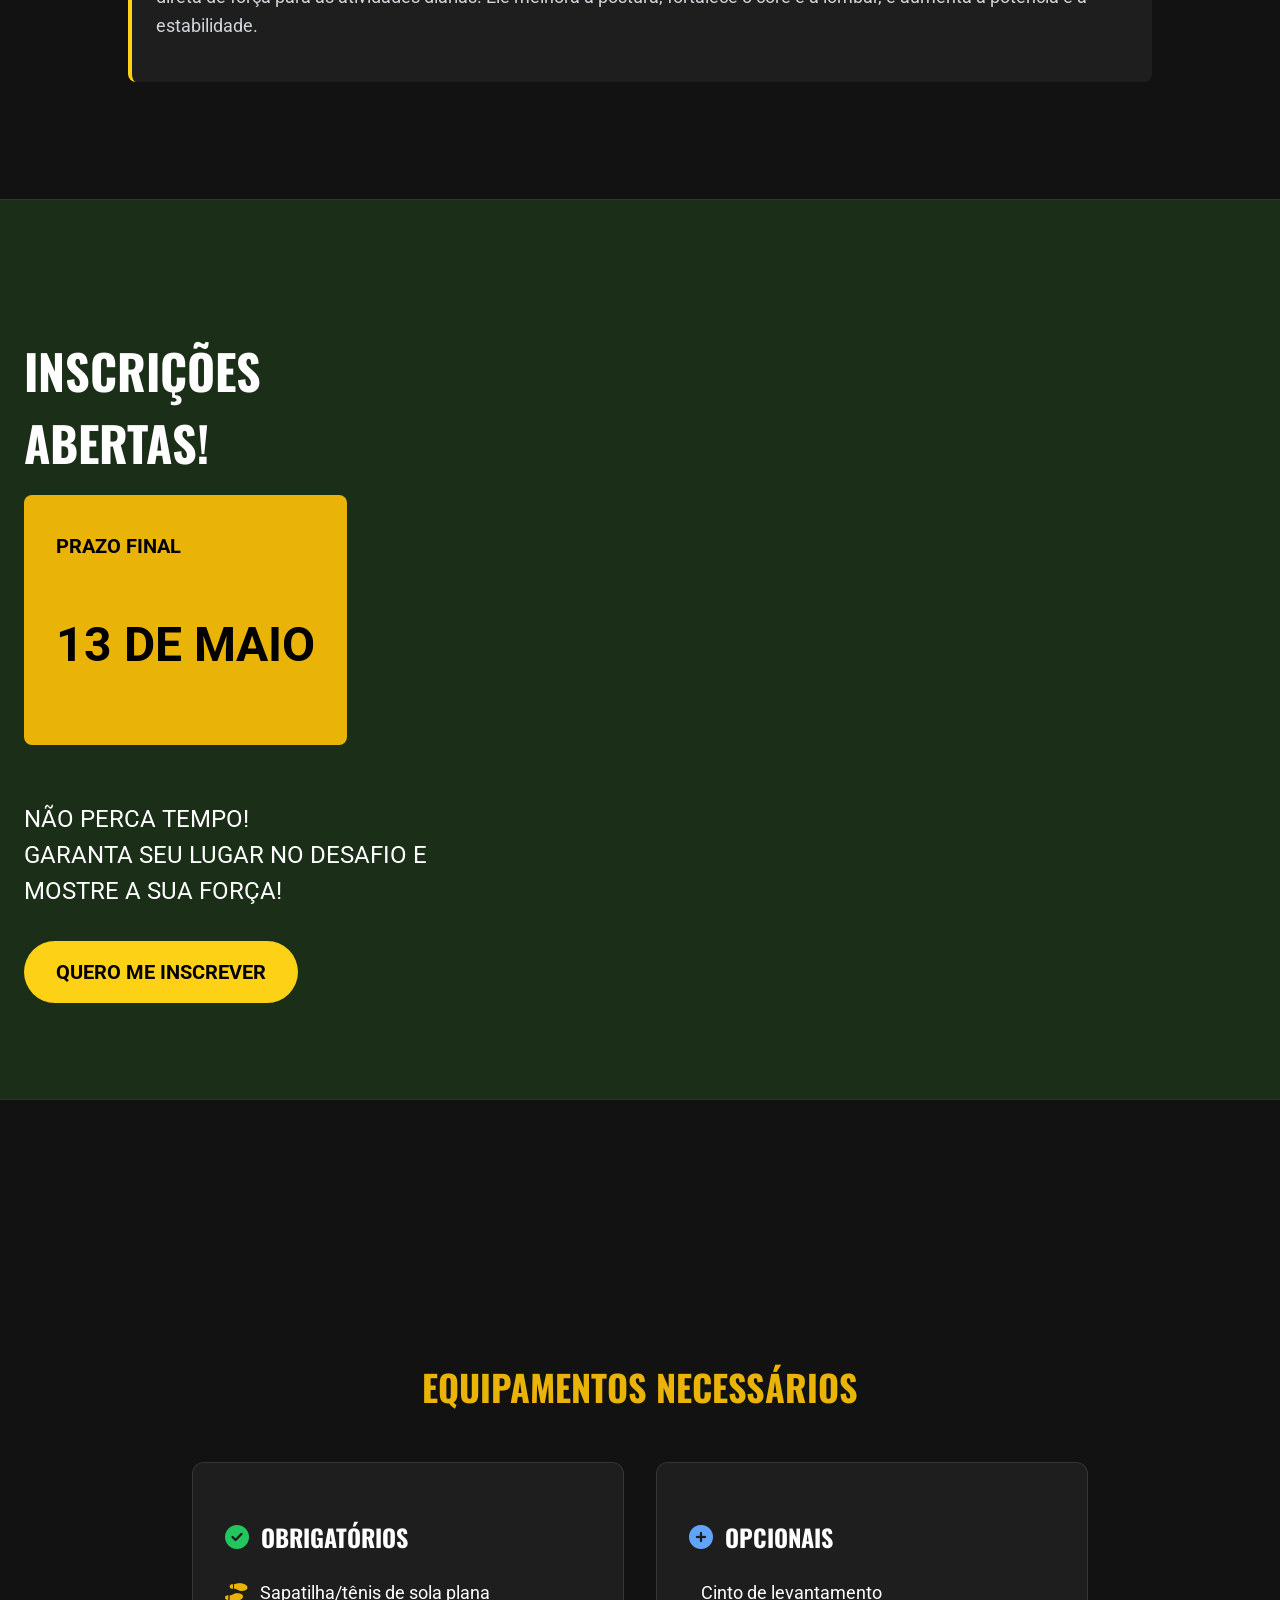
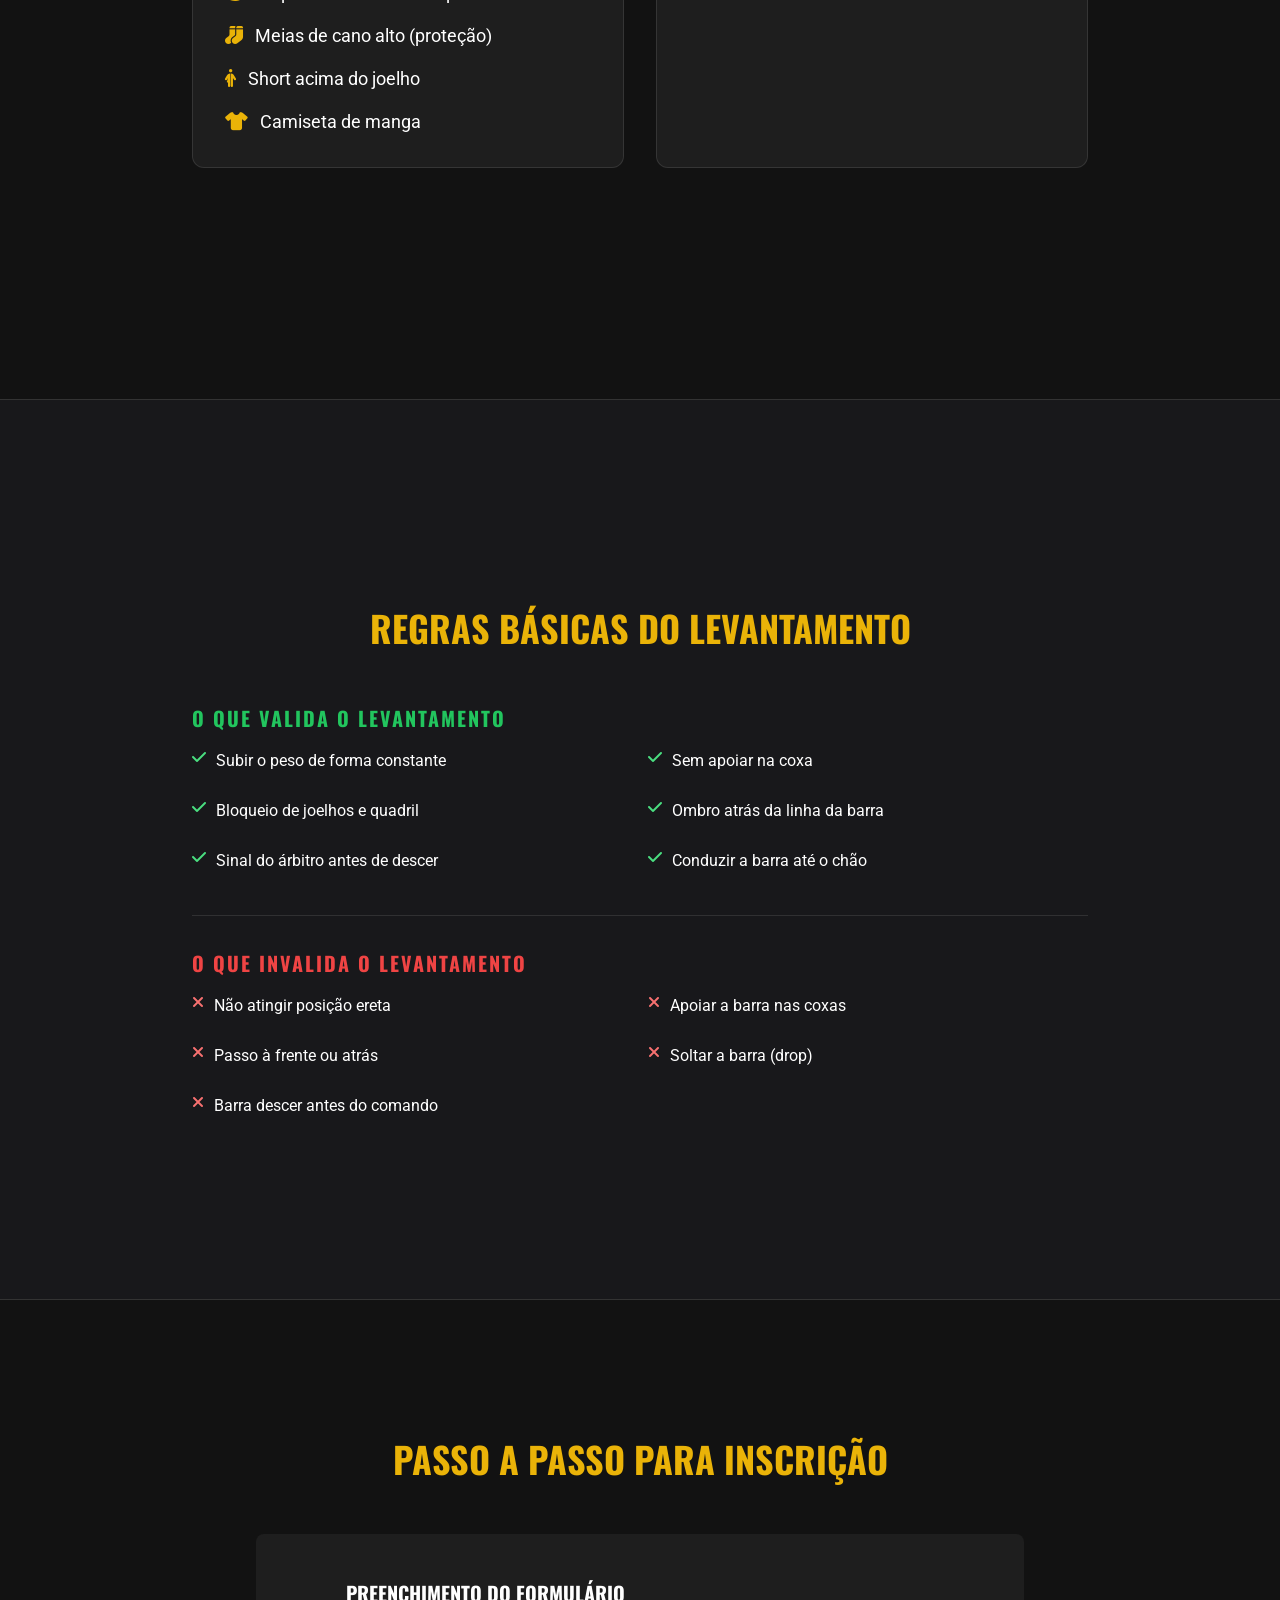
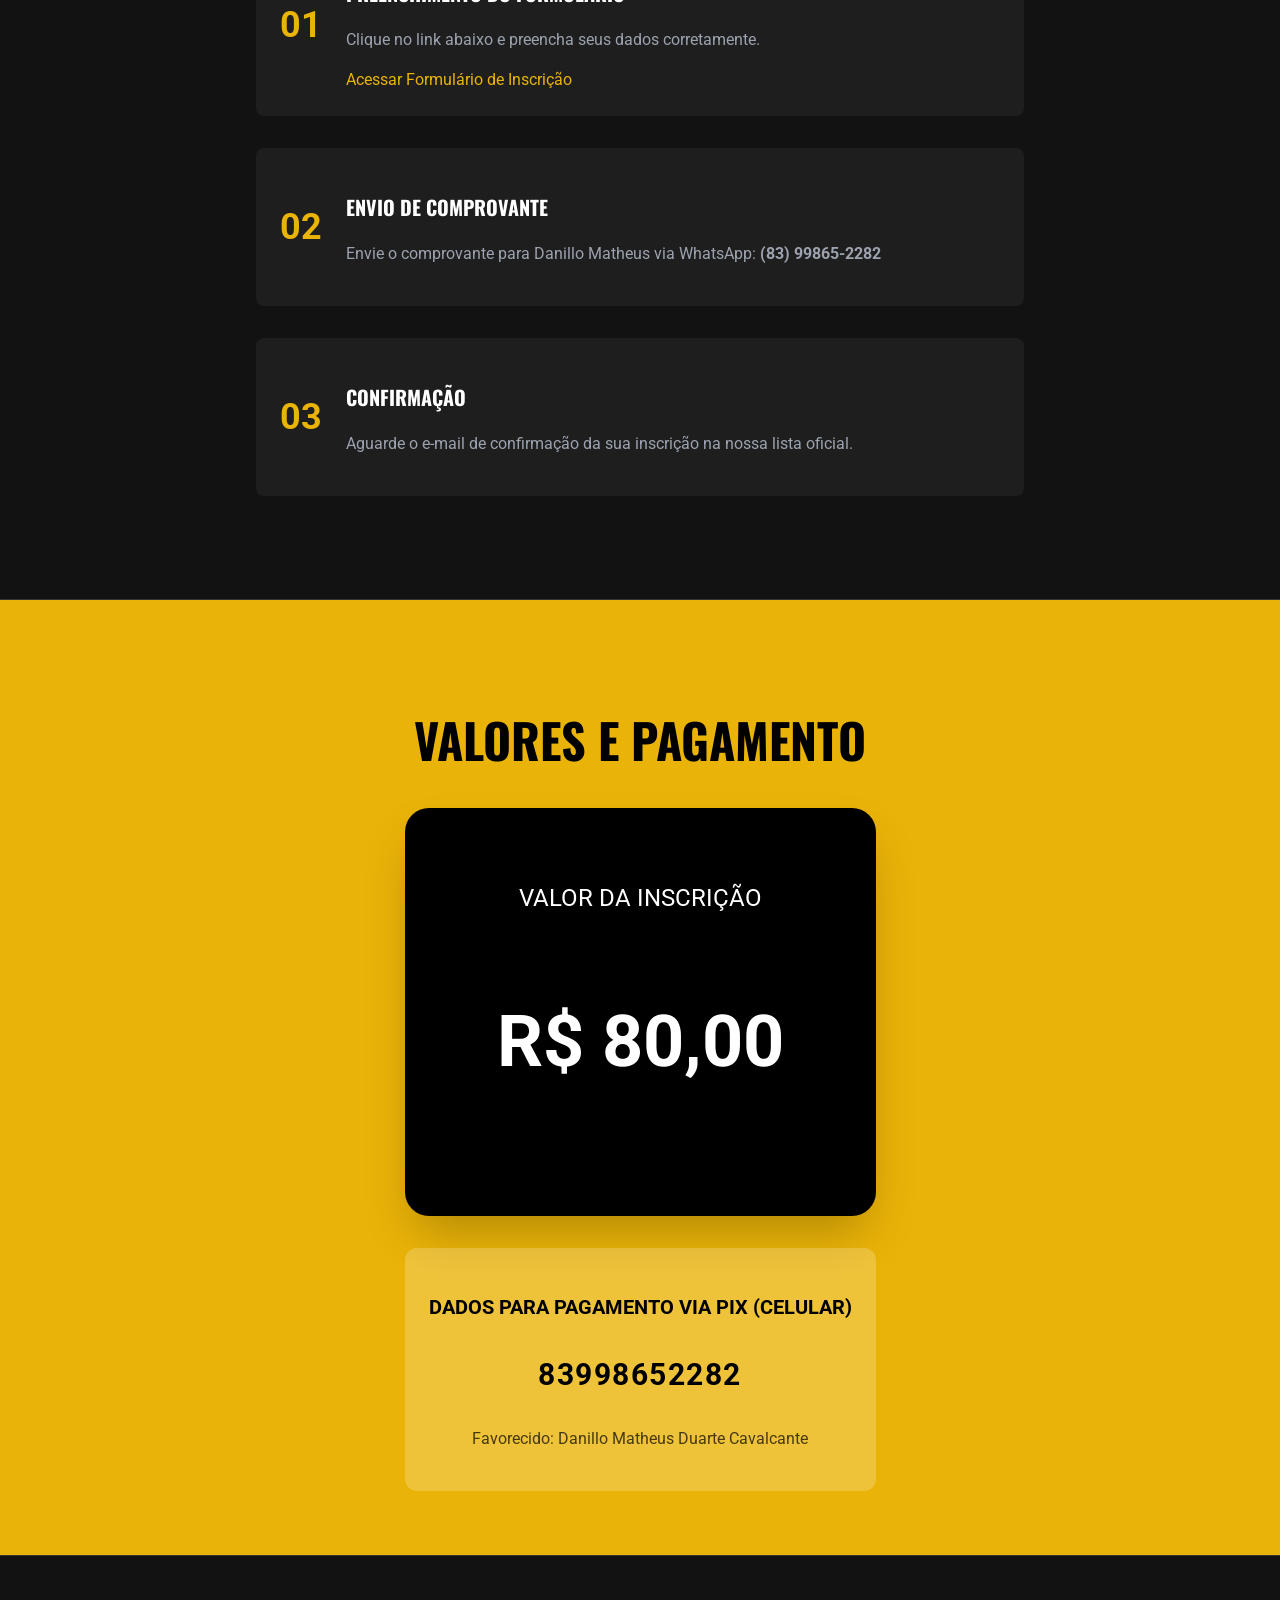
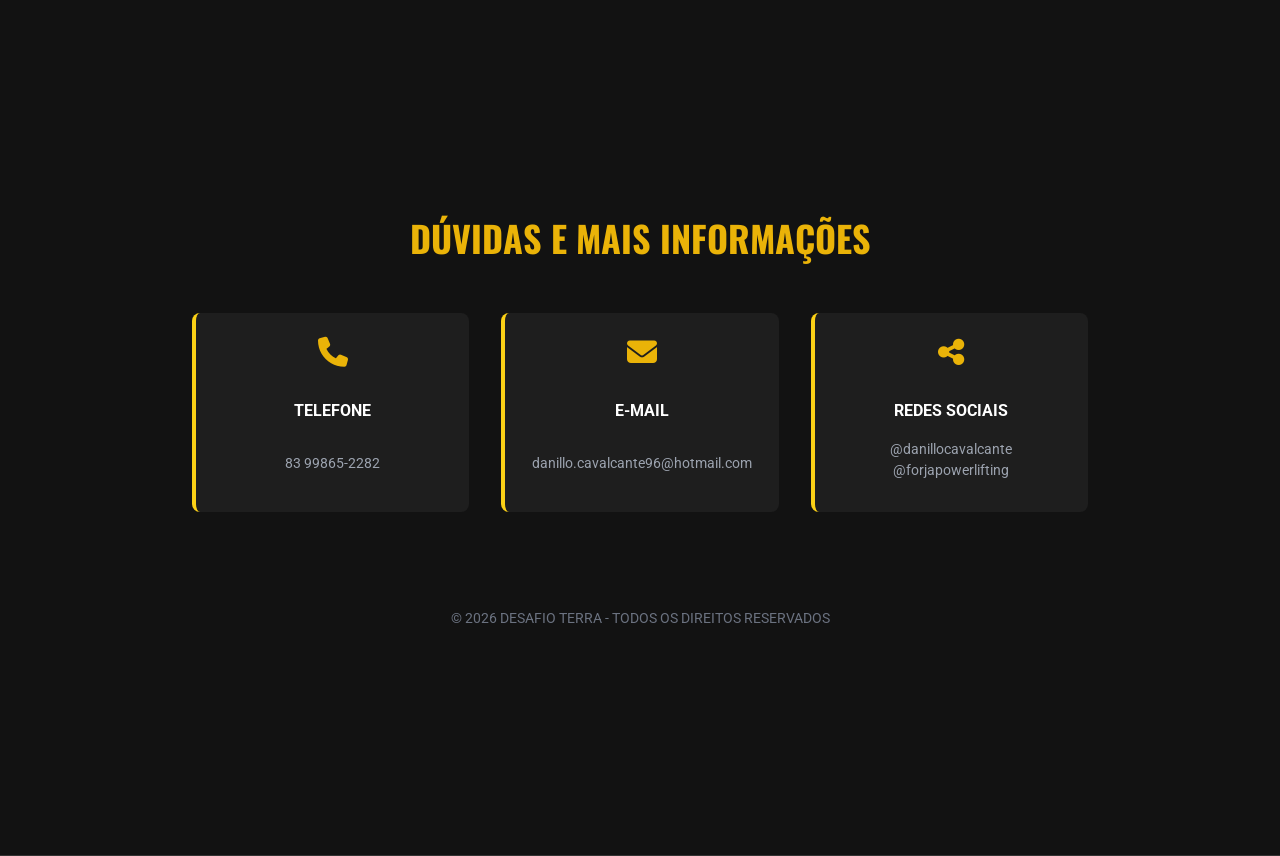
==== commit 253a3f99: "map iframe" ====
--- a/static/index.html
+++ b/static/index.html
@@ -113,6 +113,12 @@
                         Inscrever</a>
                 </div>
             </div>
+            <div class="flex-1 w-full mt-10 xl:mt-0">
+                <iframe
+                    src="https://www.google.com/maps/embed?pb=!1m18!1m12!1m3!1d1386.4834197017312!2d-35.869921544533035!3d-7.233482782673998!2m3!1f0!2f0!3f0!3m2!1i1024!2i768!4f13.1!3m3!1m2!1s0x7ac1ffe75b7001f%3A0x72d591c95a192a62!2sCrossFit%20Campina%20Grande%20-%20CrossFit%20ARMCTR!5e0!3m2!1spt-BR!2sbr!4v1775055419980!5m2!1spt-BR!2sbr"
+                    width="100%" height="400" style="border:0;" allowfullscreen="" loading="lazy"
+                    referrerpolicy="no-referrer-when-downgrade"></iframe>
+            </div>
         </div>
     </section>
 
--- a/static/styles.css
+++ b/static/styles.css
@@ -347,3 +347,12 @@
     .md\:grid-cols-2 { grid-template-columns: repeat(2, minmax(0, 1fr)); }
     .md\:grid-cols-3 { grid-template-columns: repeat(3, minmax(0, 1fr)); }
 }
+
+@media (min-width: 1200px) {
+    .xl\:flex-row { flex-direction: row; }
+    .xl\:items-center { align-items: center; }
+    .xl\:gap-16 { gap: 4rem; }
+    .xl\:text-left { text-align: left; }
+    .xl\:mt-0 { margin-top: 0; }
+    .xl\:mb-0 { margin-bottom: 0; }
+}
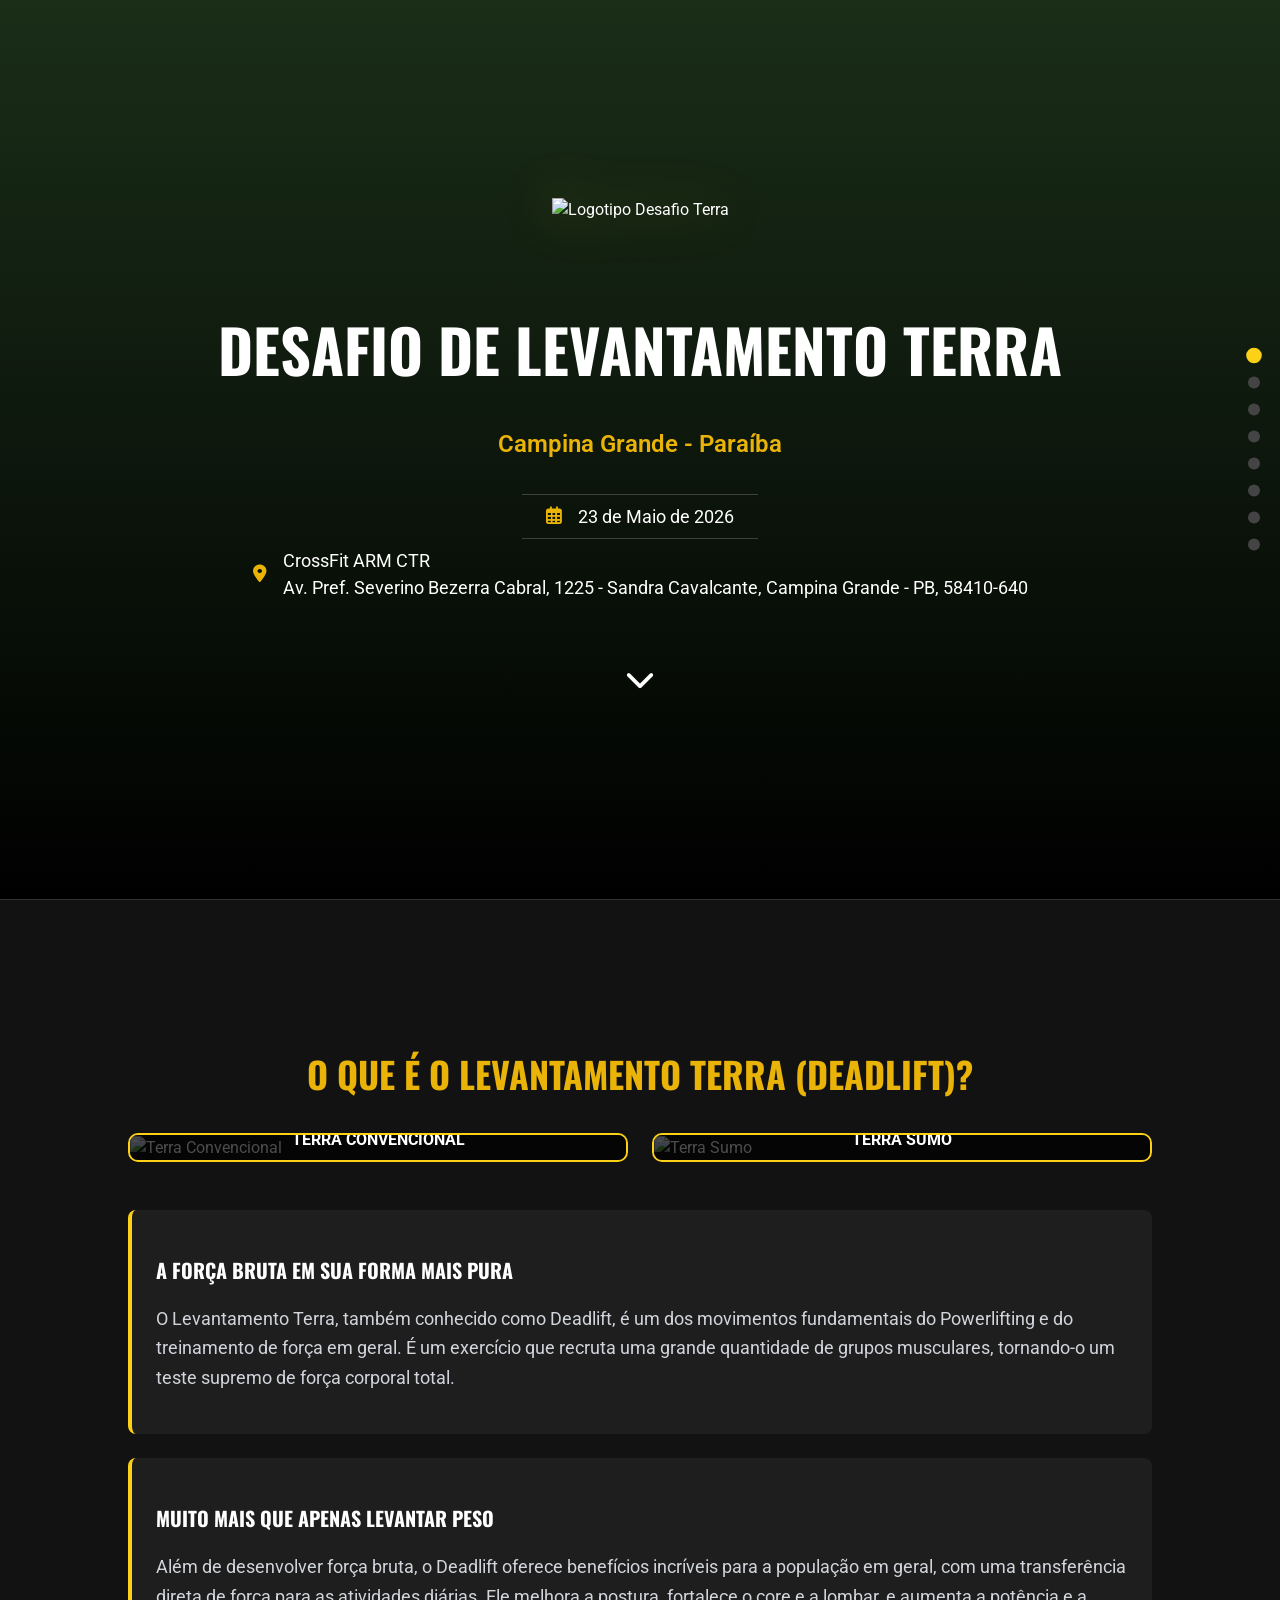
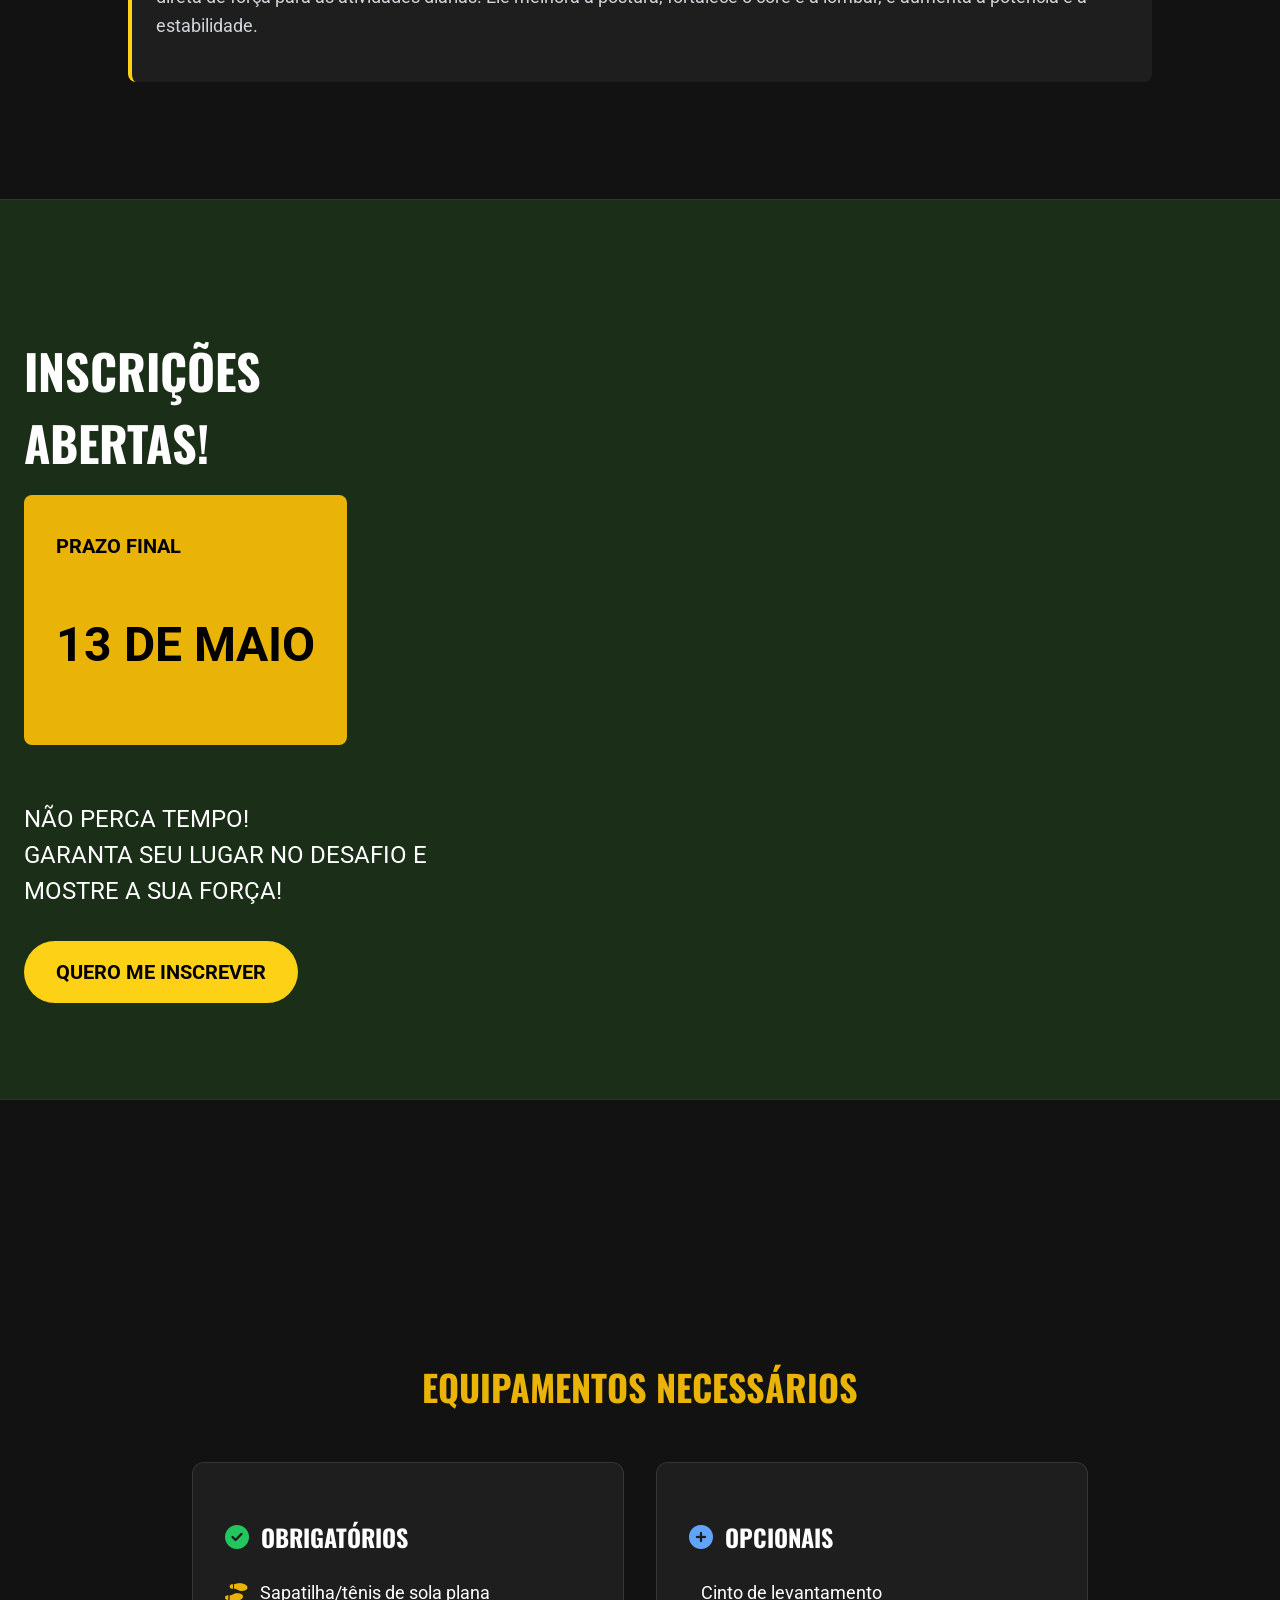
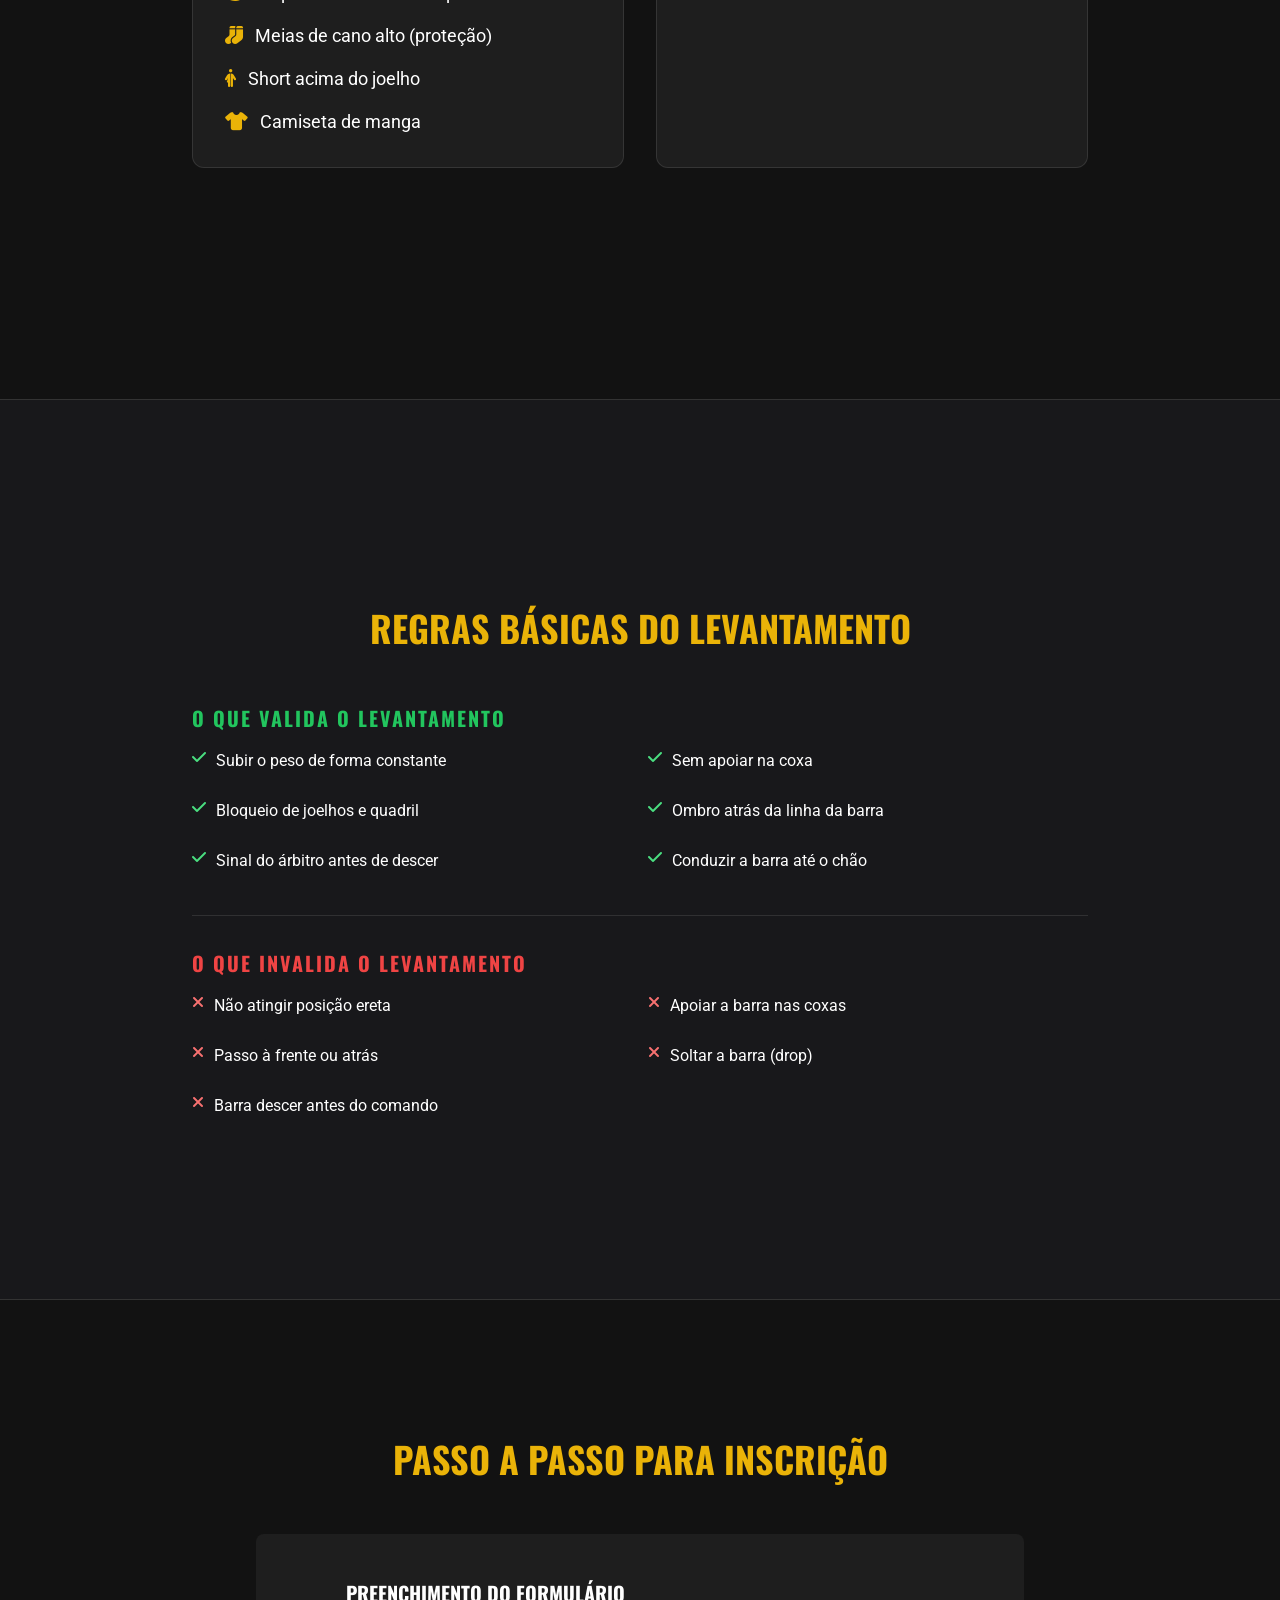
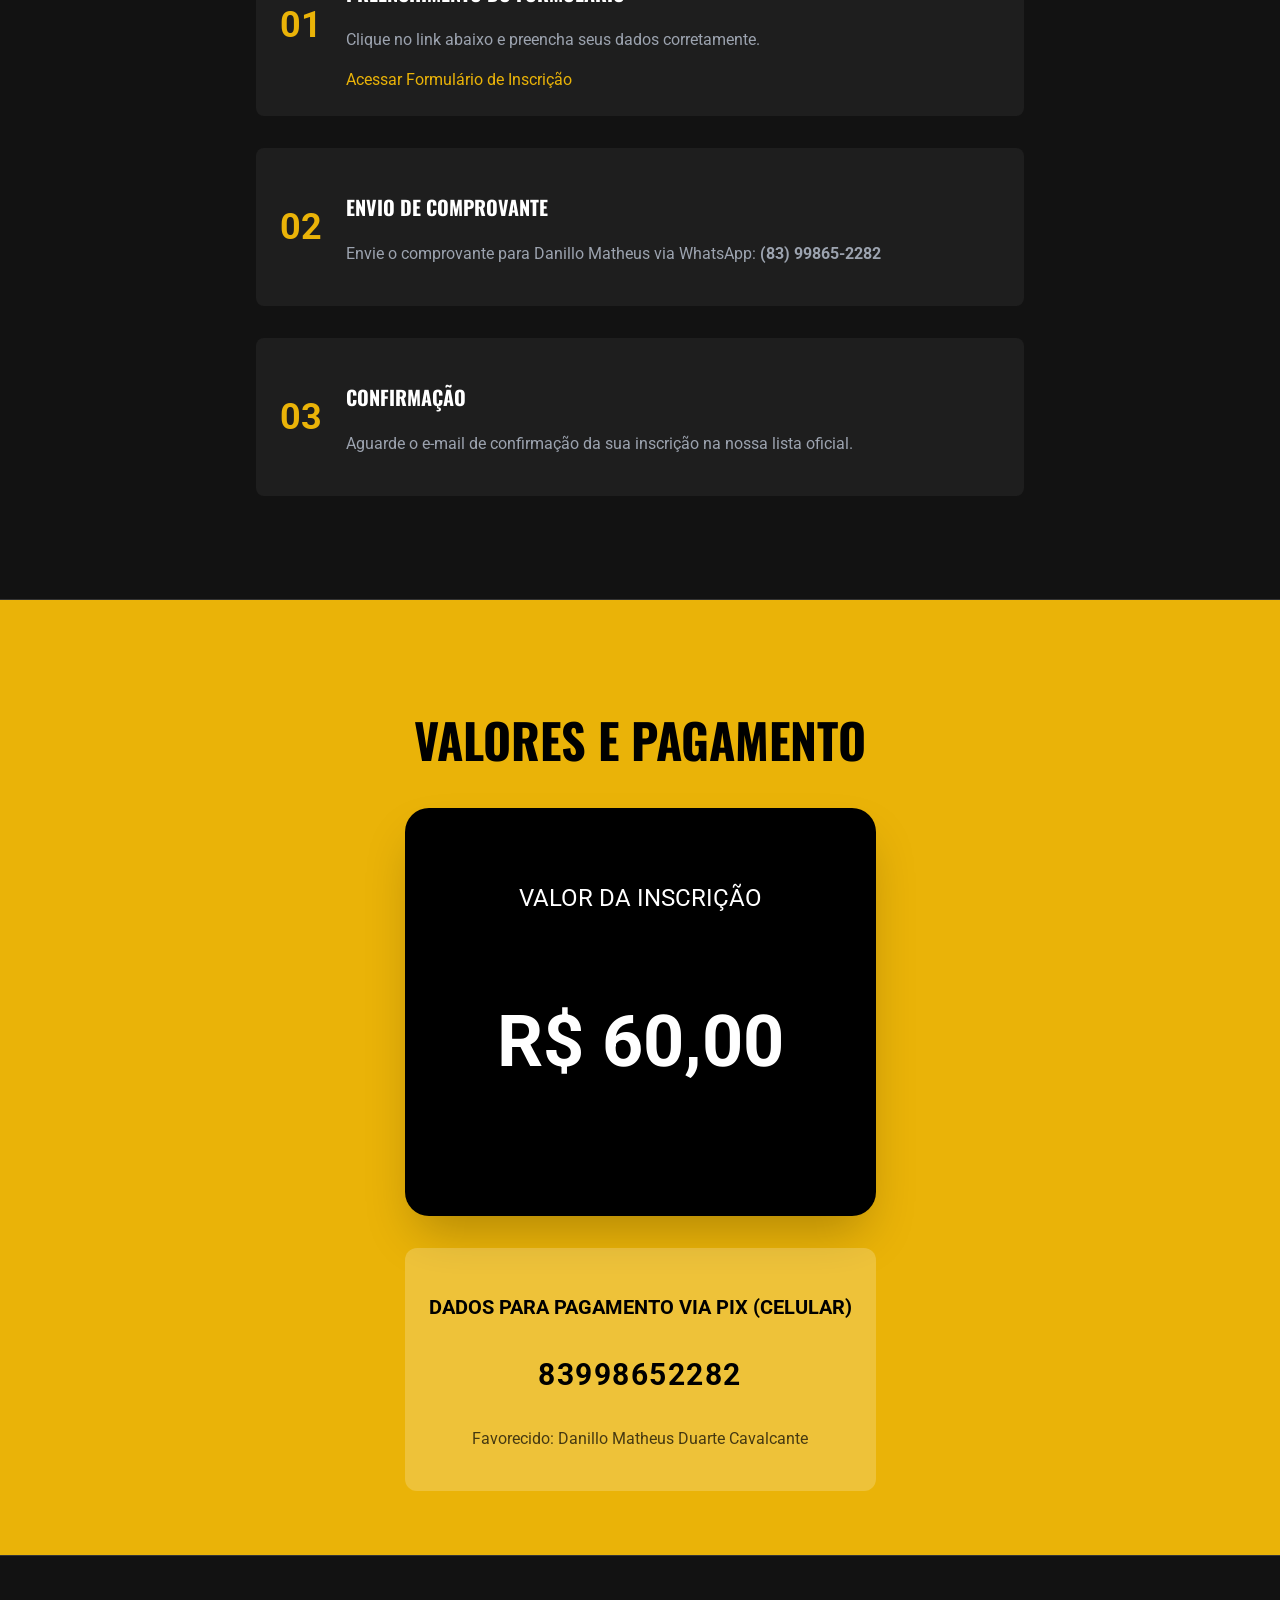
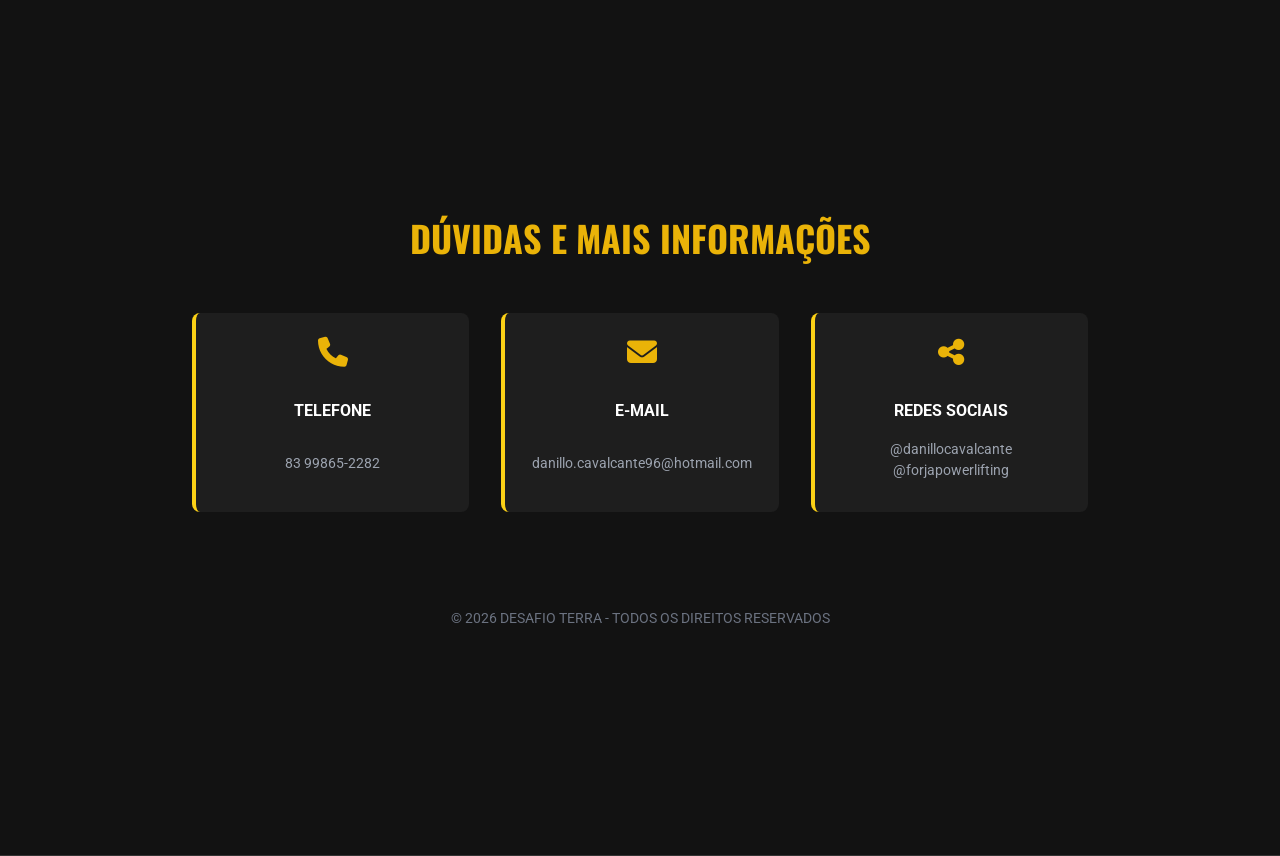
==== commit f36cd209: "update price" ====
--- a/static/index.html
+++ b/static/index.html
@@ -113,10 +113,10 @@
                         Inscrever</a>
                 </div>
             </div>
-            <div class="flex-1 w-full mt-10 xl:mt-0">
+            <div class="flex-1 w-full mt-10 xl:mt-0 flex justify-center">
                 <iframe
                     src="https://www.google.com/maps/embed?pb=!1m18!1m12!1m3!1d1386.4834197017312!2d-35.869921544533035!3d-7.233482782673998!2m3!1f0!2f0!3f0!3m2!1i1024!2i768!4f13.1!3m3!1m2!1s0x7ac1ffe75b7001f%3A0x72d591c95a192a62!2sCrossFit%20Campina%20Grande%20-%20CrossFit%20ARMCTR!5e0!3m2!1spt-BR!2sbr!4v1775055419980!5m2!1spt-BR!2sbr"
-                    width="100%" height="400" style="border:0;" allowfullscreen="" loading="lazy"
+                    width="600" height="400" style="border:0;" allowfullscreen="" loading="lazy"
                     referrerpolicy="no-referrer-when-downgrade"></iframe>
             </div>
         </div>
@@ -230,7 +230,7 @@
             <h2 class="text-5xl font-bold mb-8 uppercase">Valores e Pagamento</h2>
             <div class="bg-black text-white p-12 rounded-3xl shadow-2xl mb-8">
                 <p class="text-2xl mb-2">VALOR DA INSCRIÇÃO</p>
-                <p class="text-7xl font-bold">R$ 80,00</p>
+                <p class="text-7xl font-bold">R$ 60,00</p>
             </div>
             <div class="bg-white/20 p-6 rounded-xl border-2 border-black/20">
                 <p class="font-bold text-xl mb-2">DADOS PARA PAGAMENTO VIA PIX (CELULAR)</p>
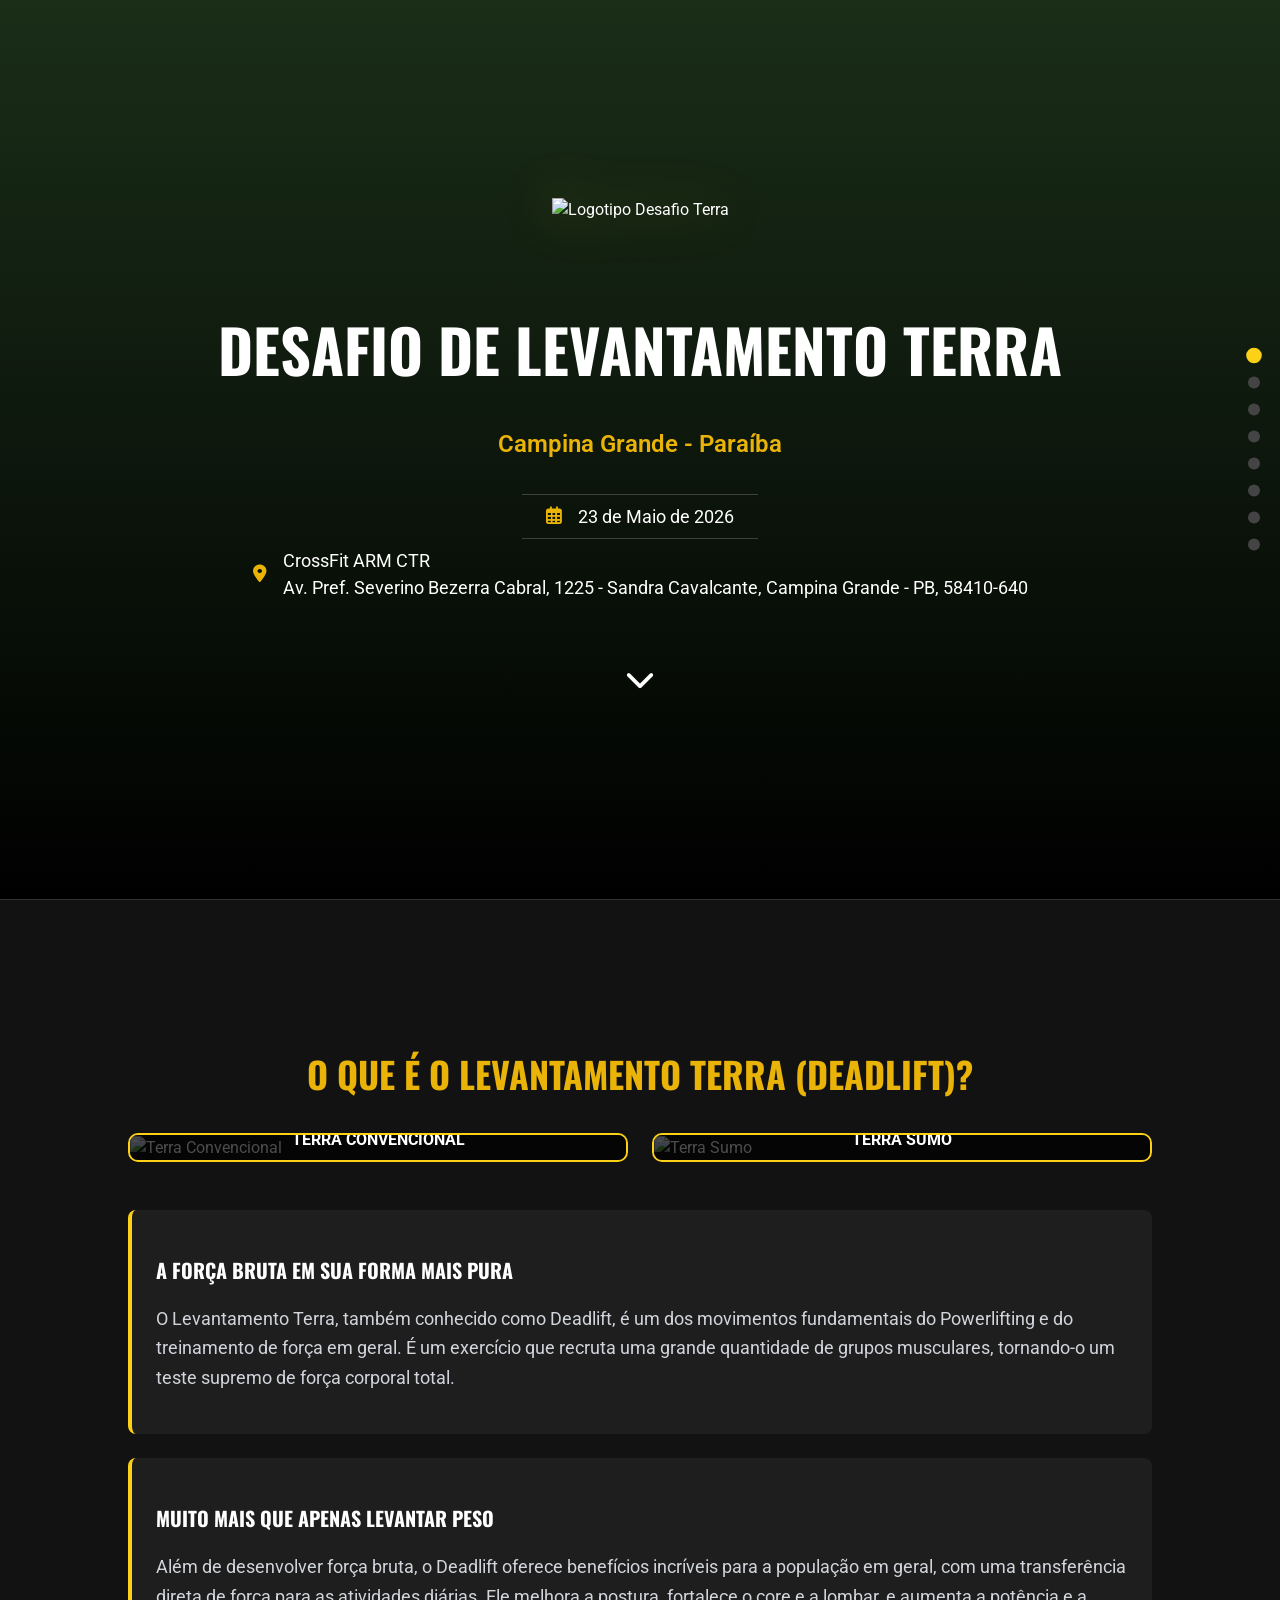
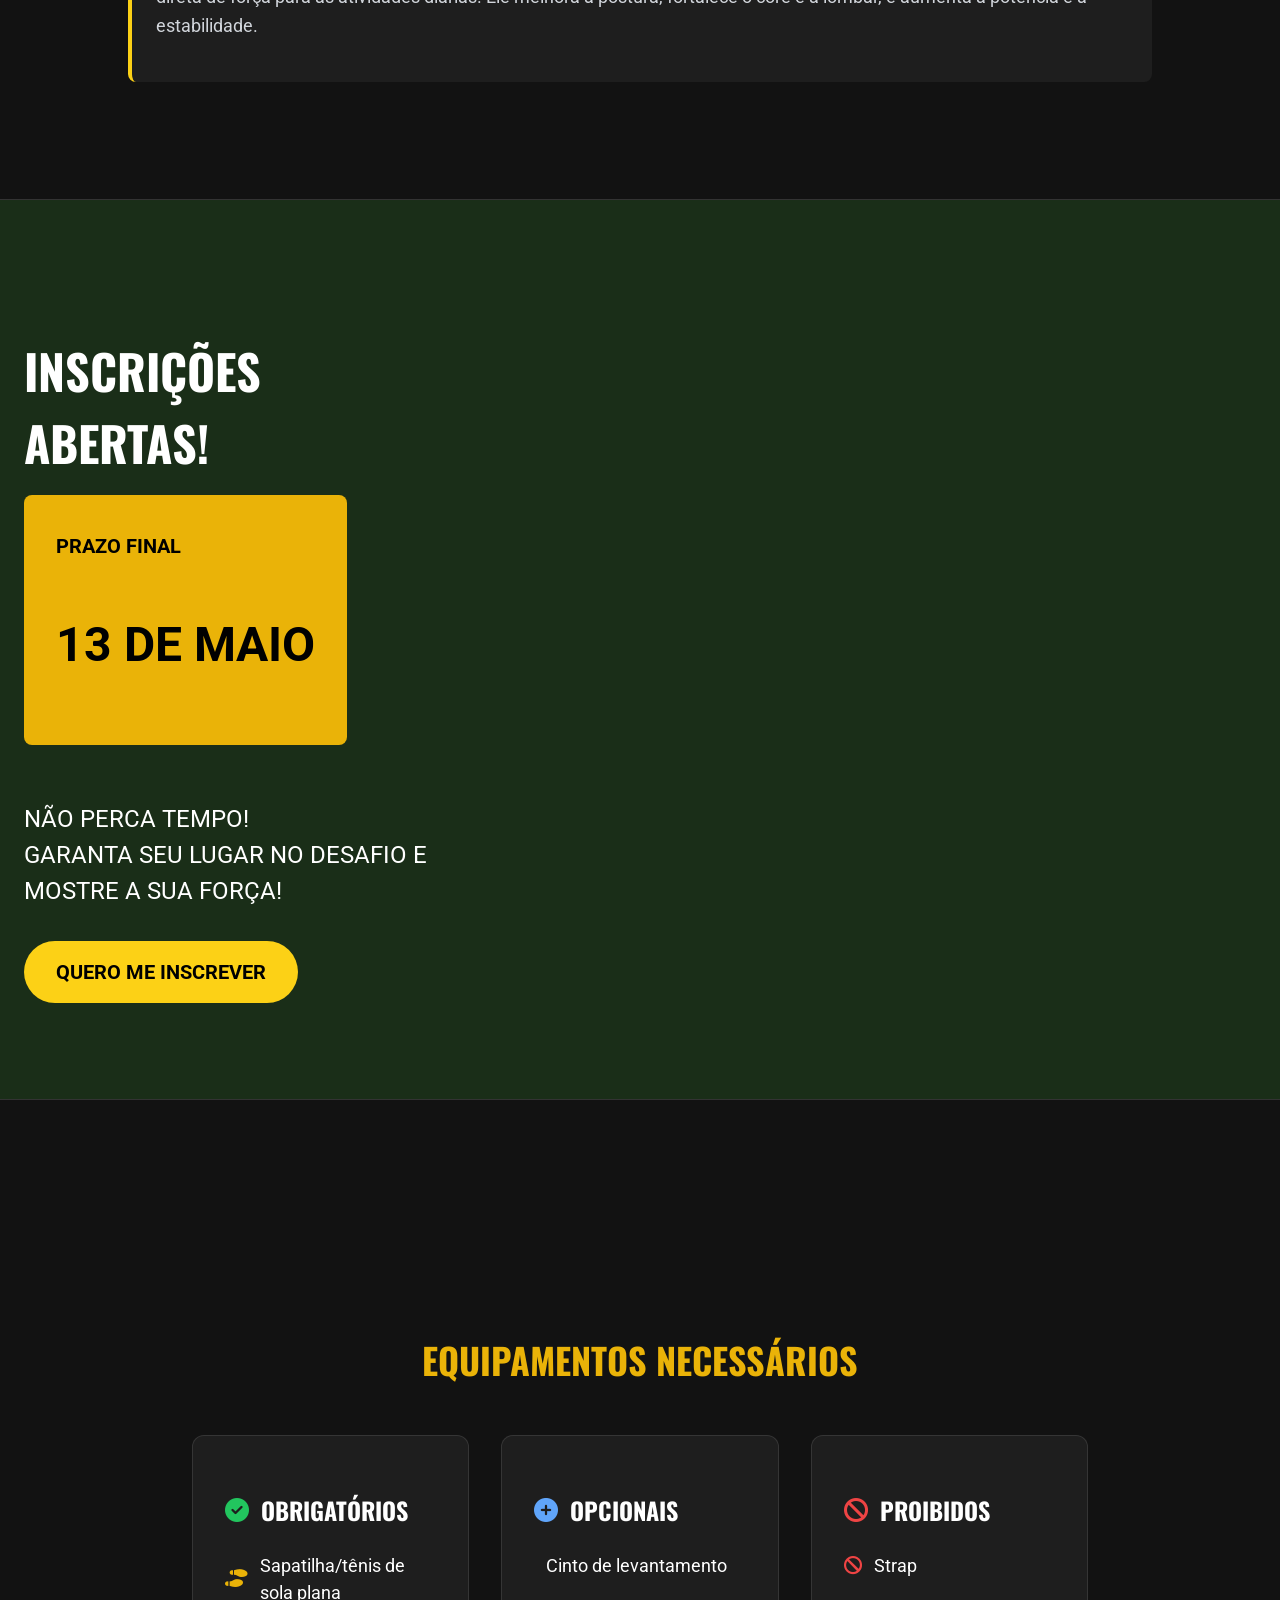
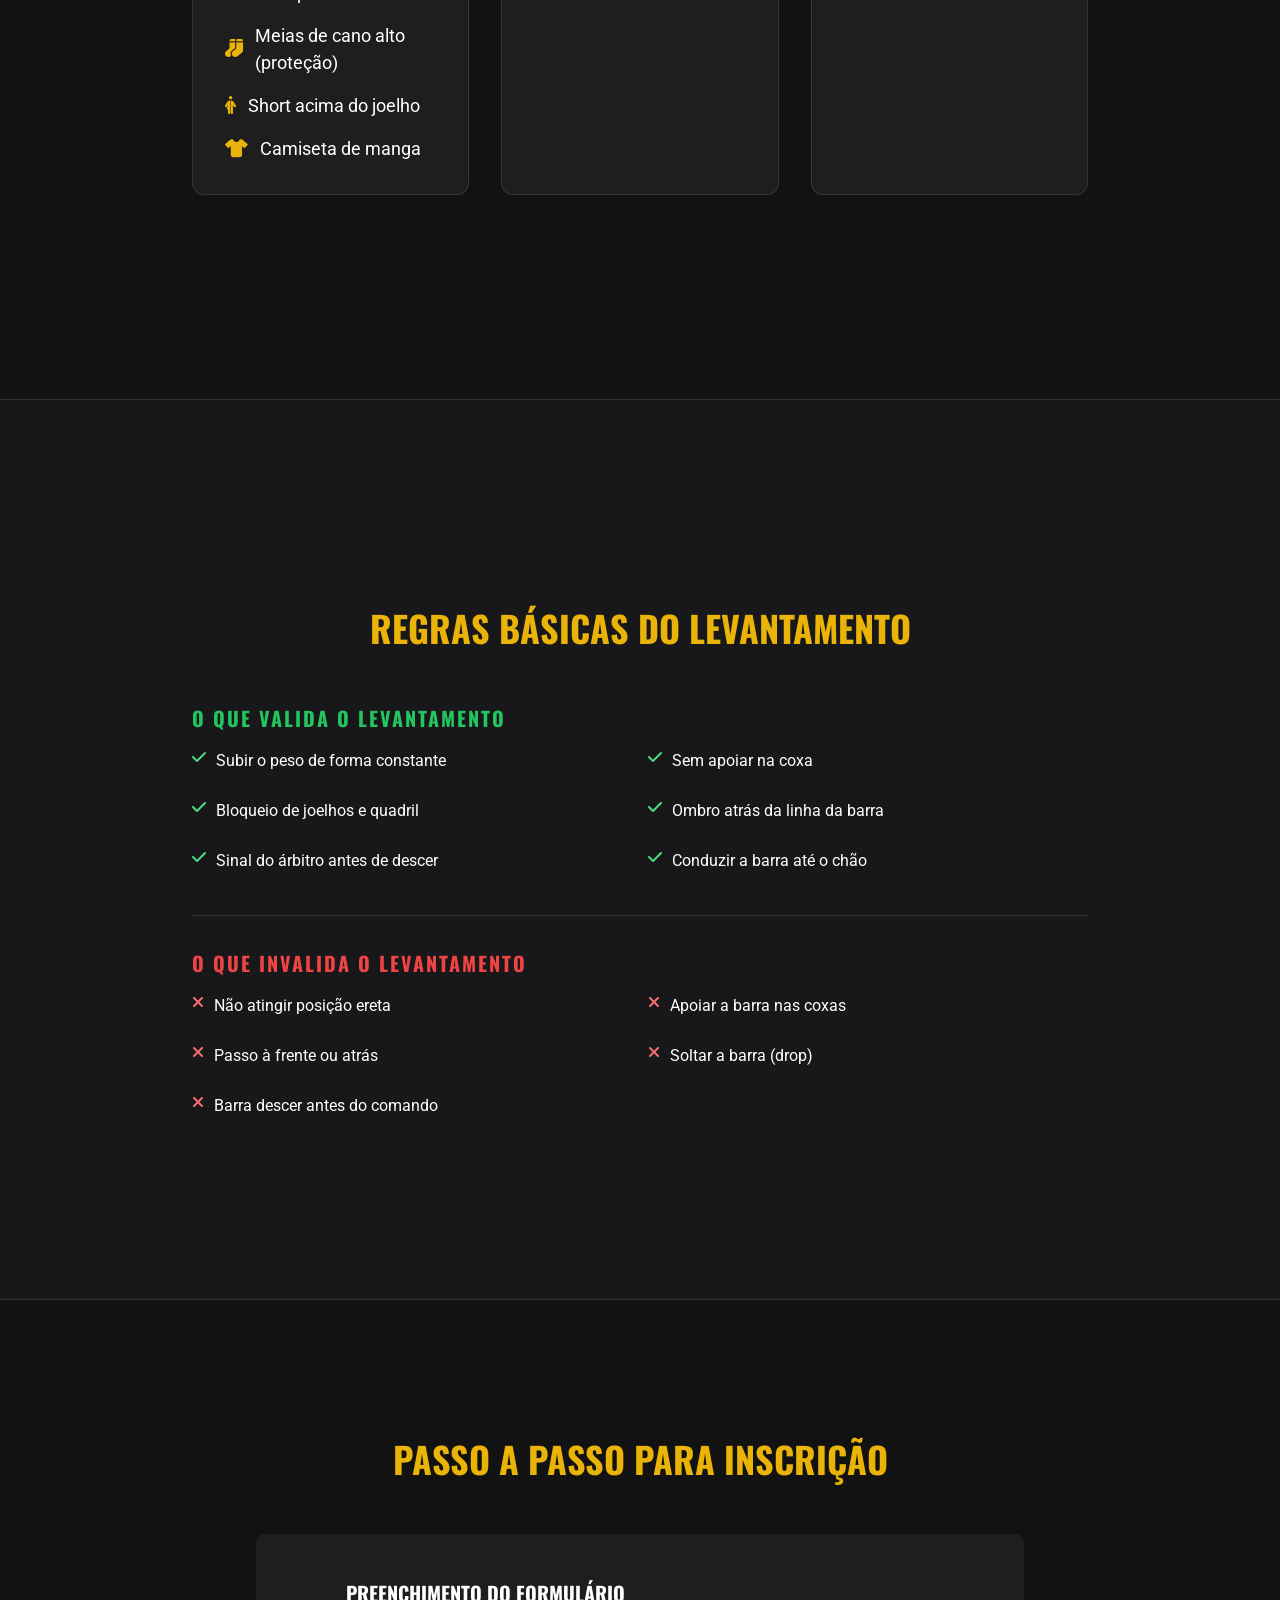
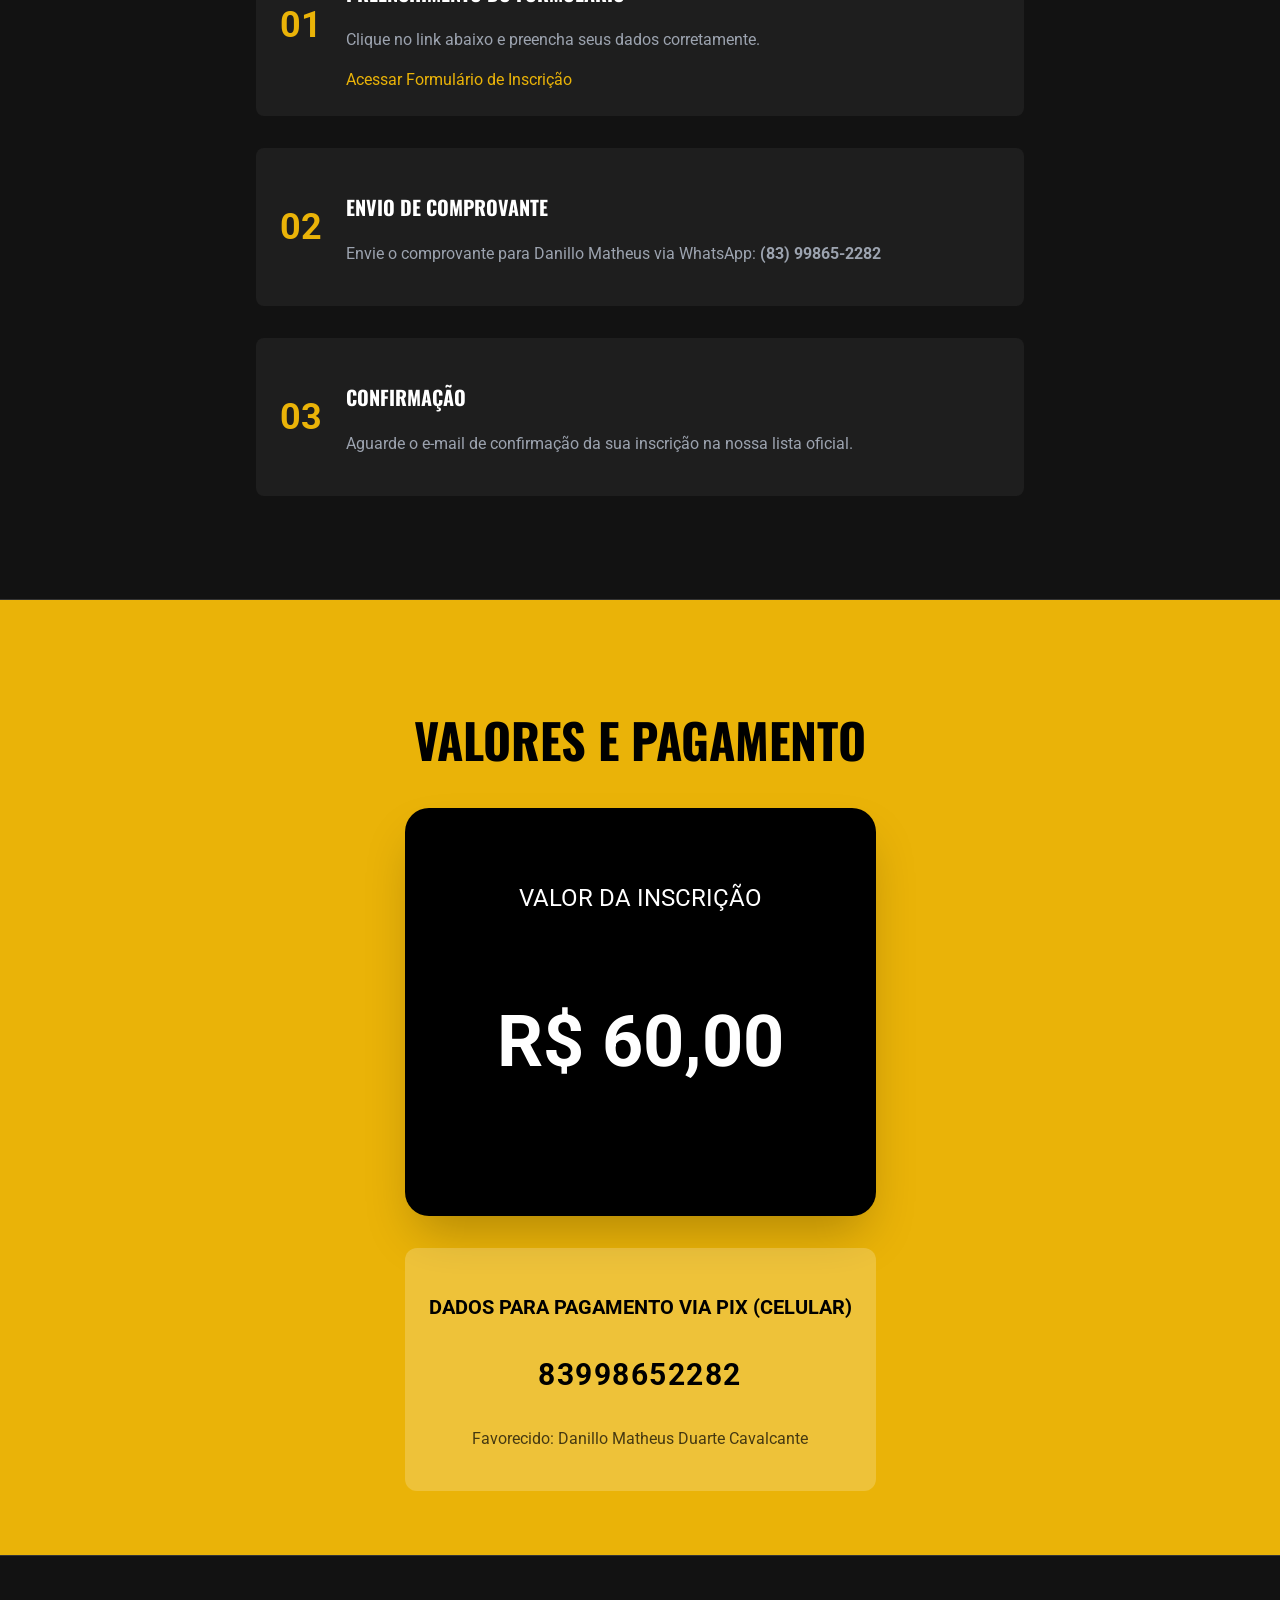
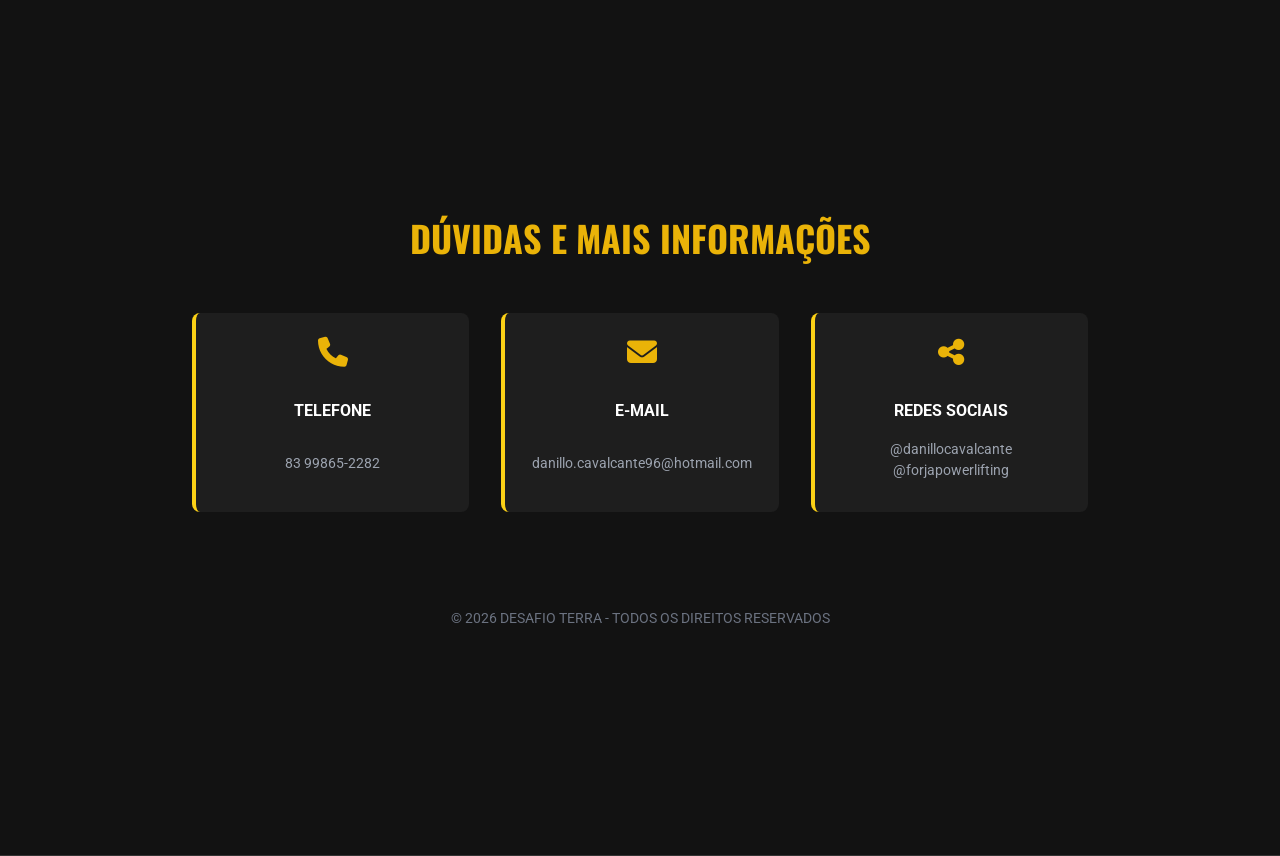
==== commit cd842e0c: "added forbiden card" ====
--- a/static/index.html
+++ b/static/index.html
@@ -126,7 +126,7 @@
     <section id="equipamentos" class="page-section">
         <div class="max-w-4xl w-full">
             <h2 class="text-4xl font-bold mb-12 text-center text-yellow-500">Equipamentos Necessários</h2>
-            <div class="grid grid-cols-1 md:grid-cols-2 gap-8">
+            <div class="grid grid-cols-1 md:grid-cols-3 gap-8">
                 <div class="bg-white/5 p-8 rounded-xl border border-white/10">
                     <h3 class="text-2xl font-bold mb-6 flex items-center gap-3">
                         <i class="fas fa-check-circle text-green-500"></i> OBRIGATÓRIOS
@@ -149,6 +149,14 @@
                     <ul class="space-y-4 text-lg">
                         <li class="flex items-center gap-3"><i class="fas fa-belt text-yellow-500"></i> Cinto de
                             levantamento</li>
+                    </ul>
+                </div>
+                <div class="bg-white/5 p-8 rounded-xl border border-white/10">
+                    <h3 class="text-2xl font-bold mb-6 flex items-center gap-3">
+                        <i class="fas fa-ban text-red-500"></i> PROIBIDOS
+                    </h3>
+                    <ul class="space-y-4 text-lg">
+                        <li class="flex items-center gap-3"><i class="fas fa-ban text-red-500"></i> Strap</li>
                     </ul>
                 </div>
             </div>
@@ -200,7 +208,9 @@
                     <div>
                         <h3 class="font-bold text-xl">PREENCHIMENTO DO FORMULÁRIO</h3>
                         <p class="text-gray-400">Clique no link abaixo e preencha seus dados corretamente.</p>
-                        <a href="#" class="text-yellow-500 underline hover:text-yellow-300">Acessar Formulário de
+                        <a href="https://docs.google.com/forms/d/e/1FAIpQLScCPuQ5tPnK96v8QfNmI879lL6FtOwNEeZtSDDop6XdESIt2w/viewform?usp=publish-editor"
+                            target="_blank" rel="noopener noreferrer"
+                            class="text-yellow-500 underline hover:text-yellow-300">Acessar Formulário de
                             Inscrição</a>
                     </div>
                 </div>
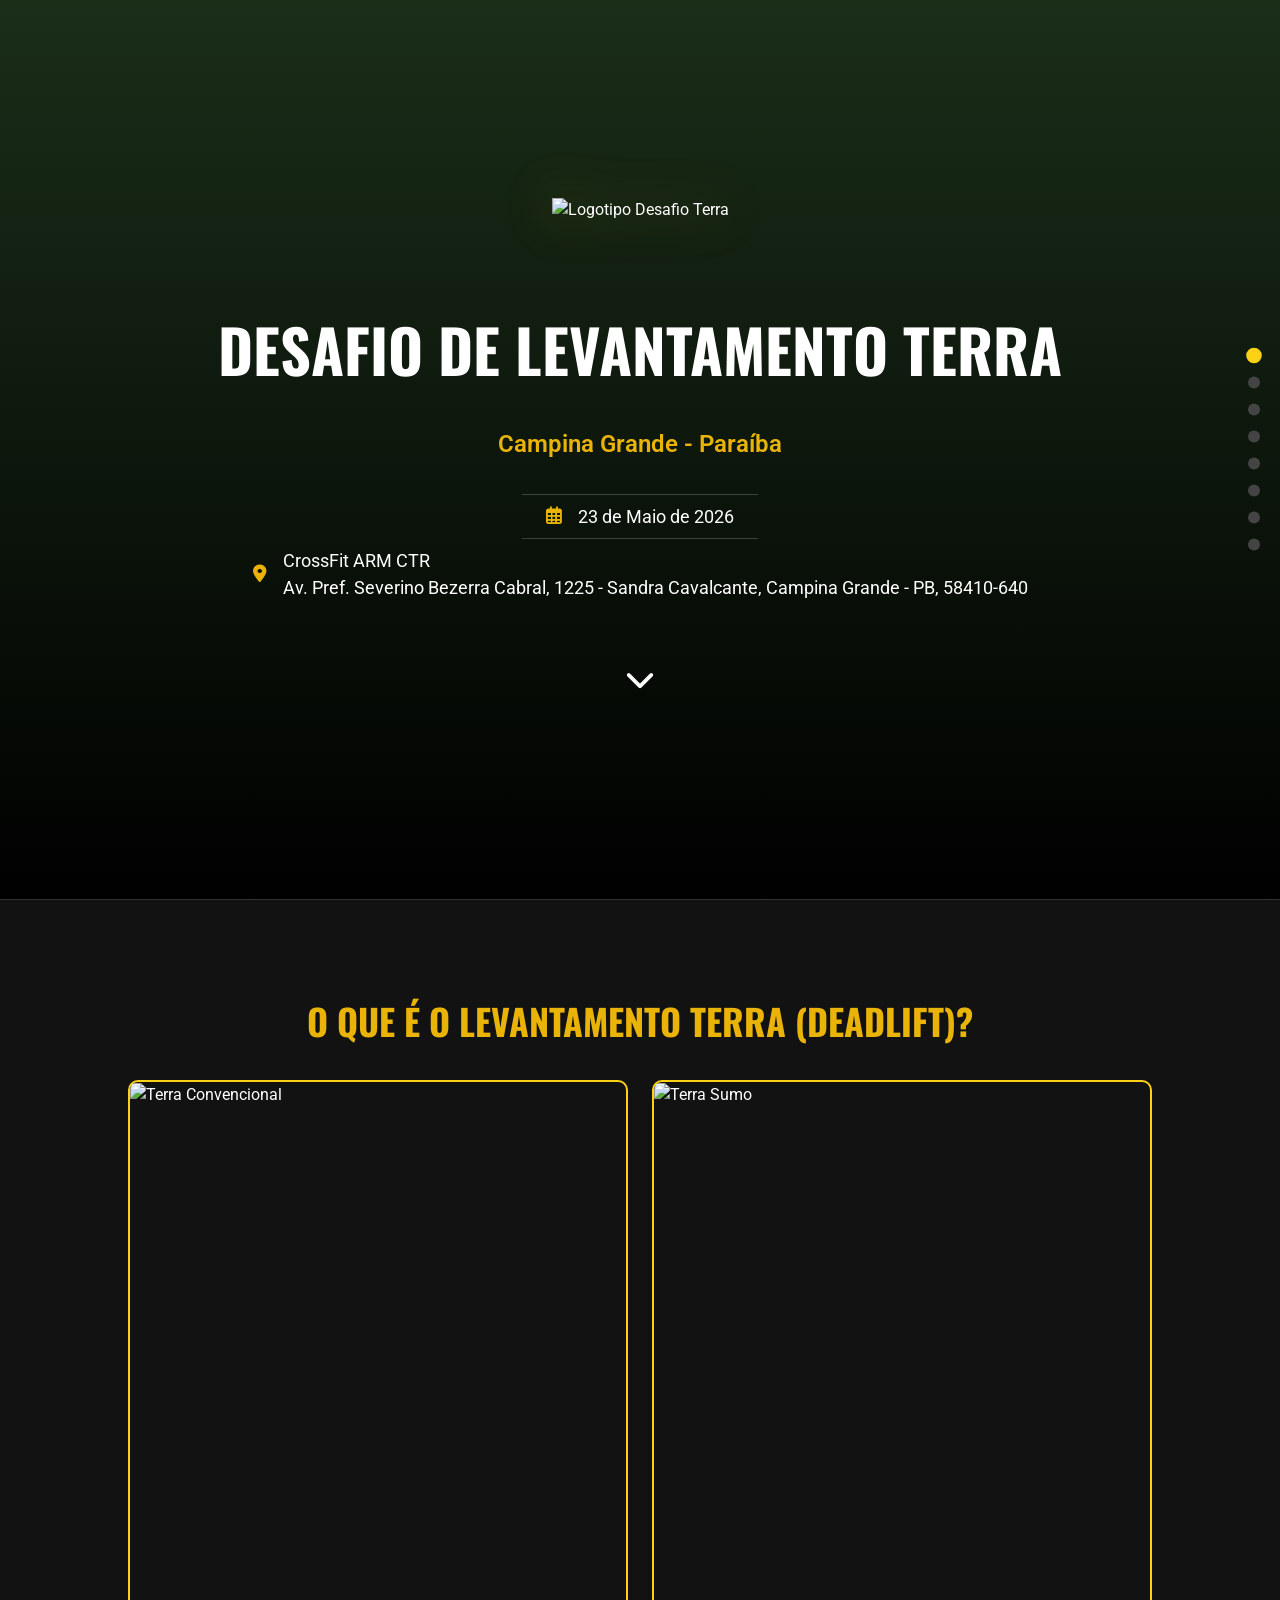
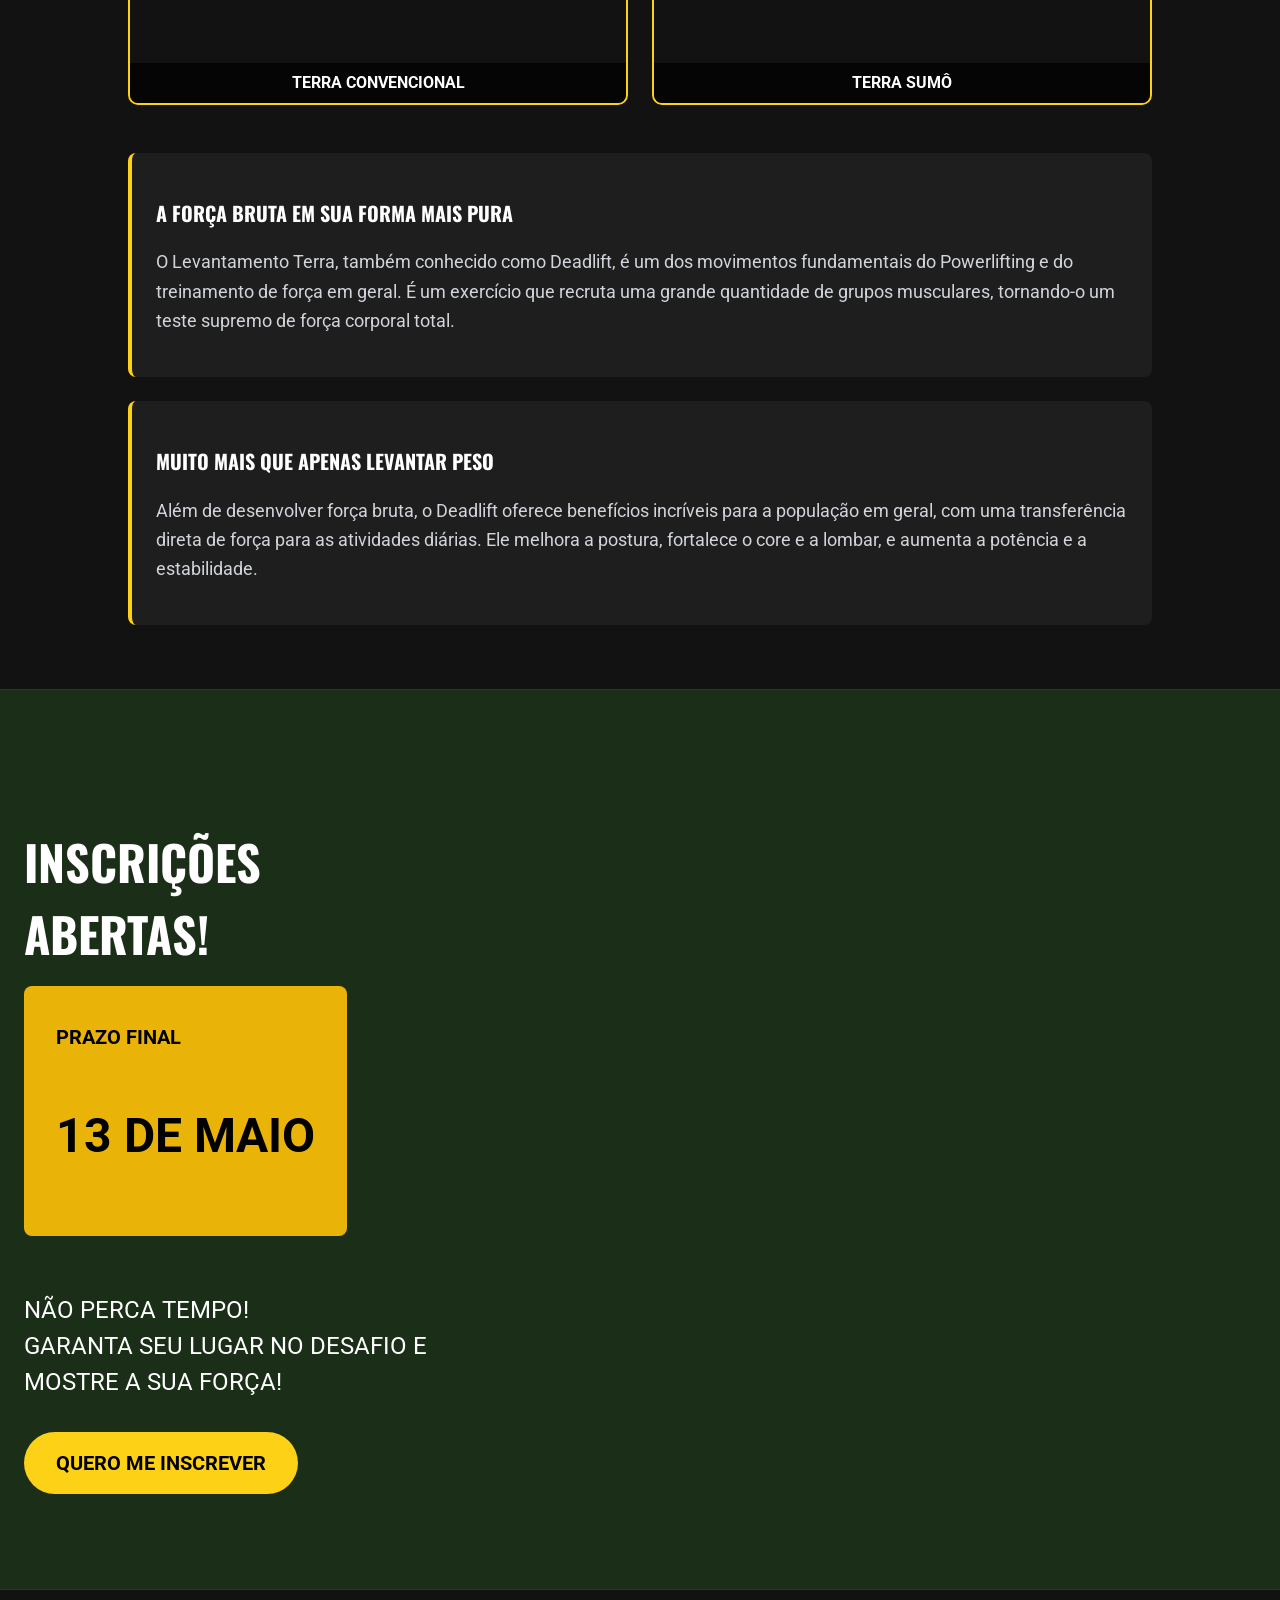
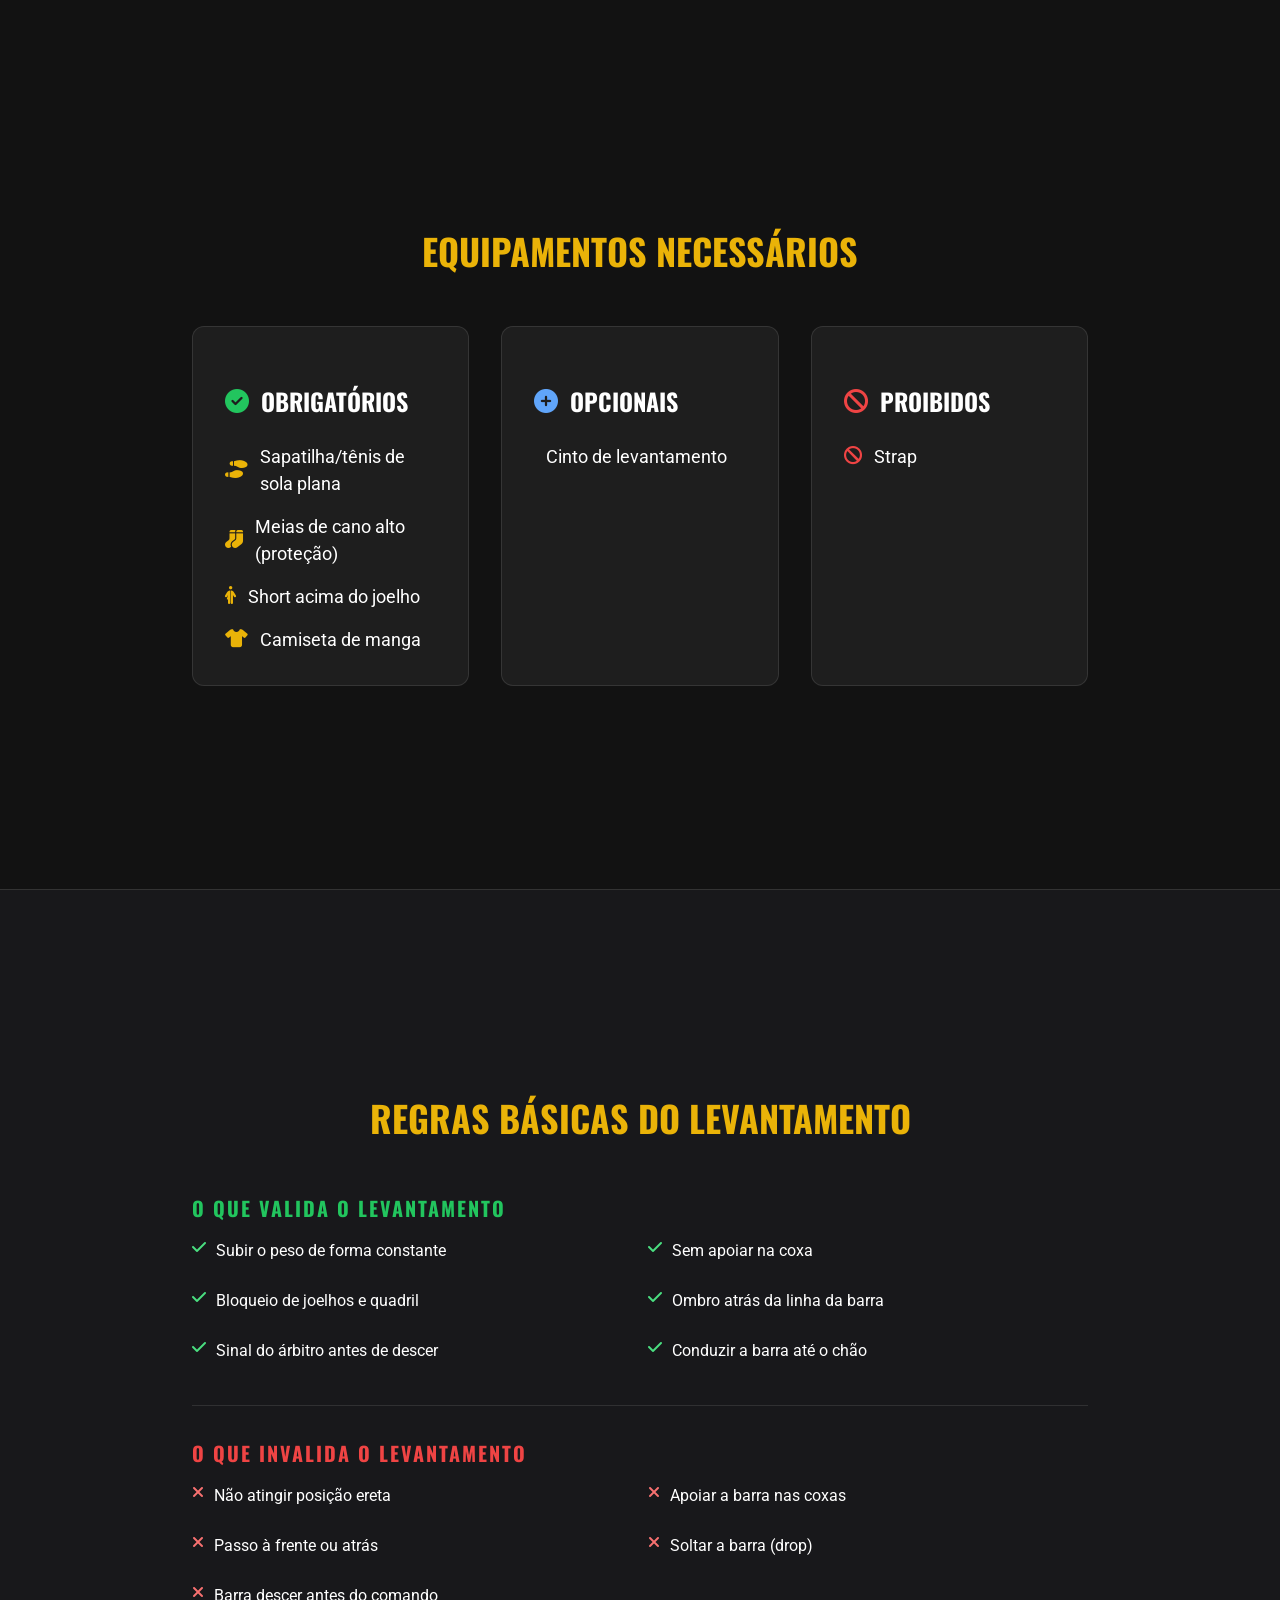
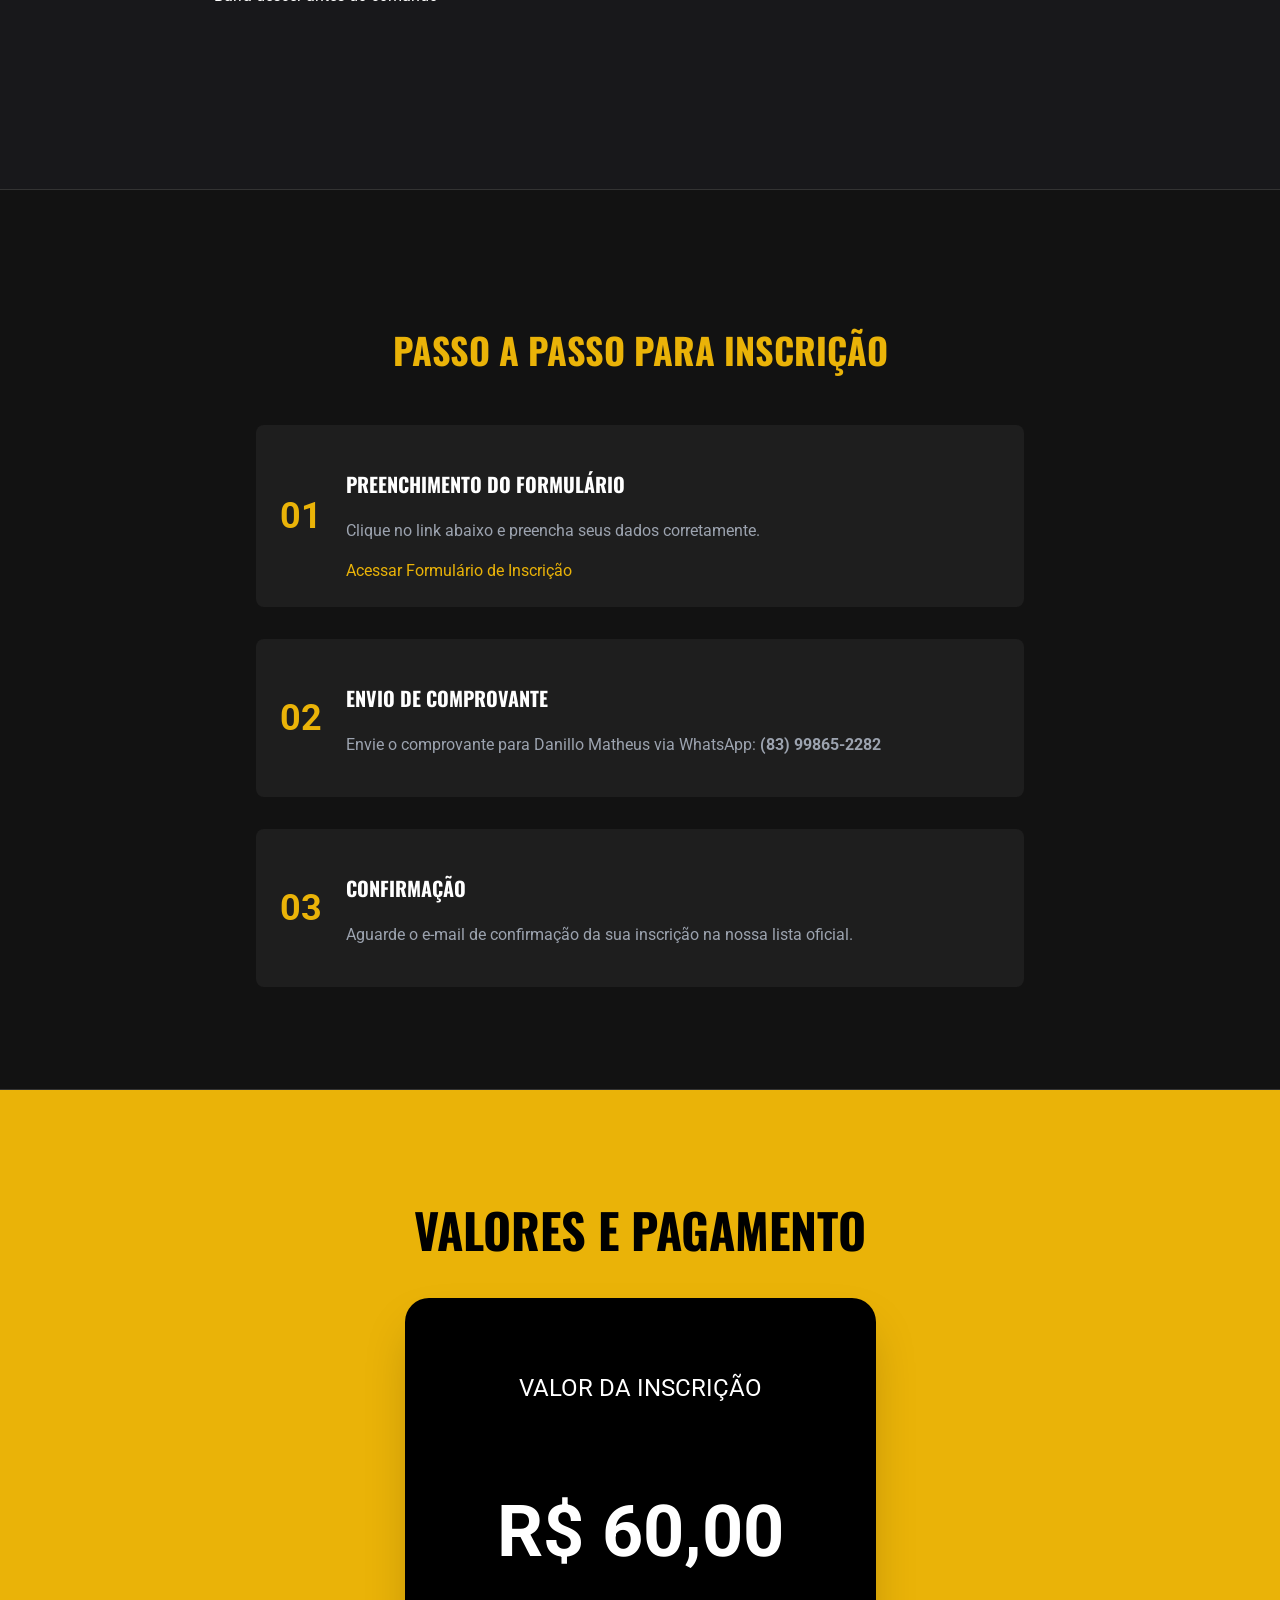
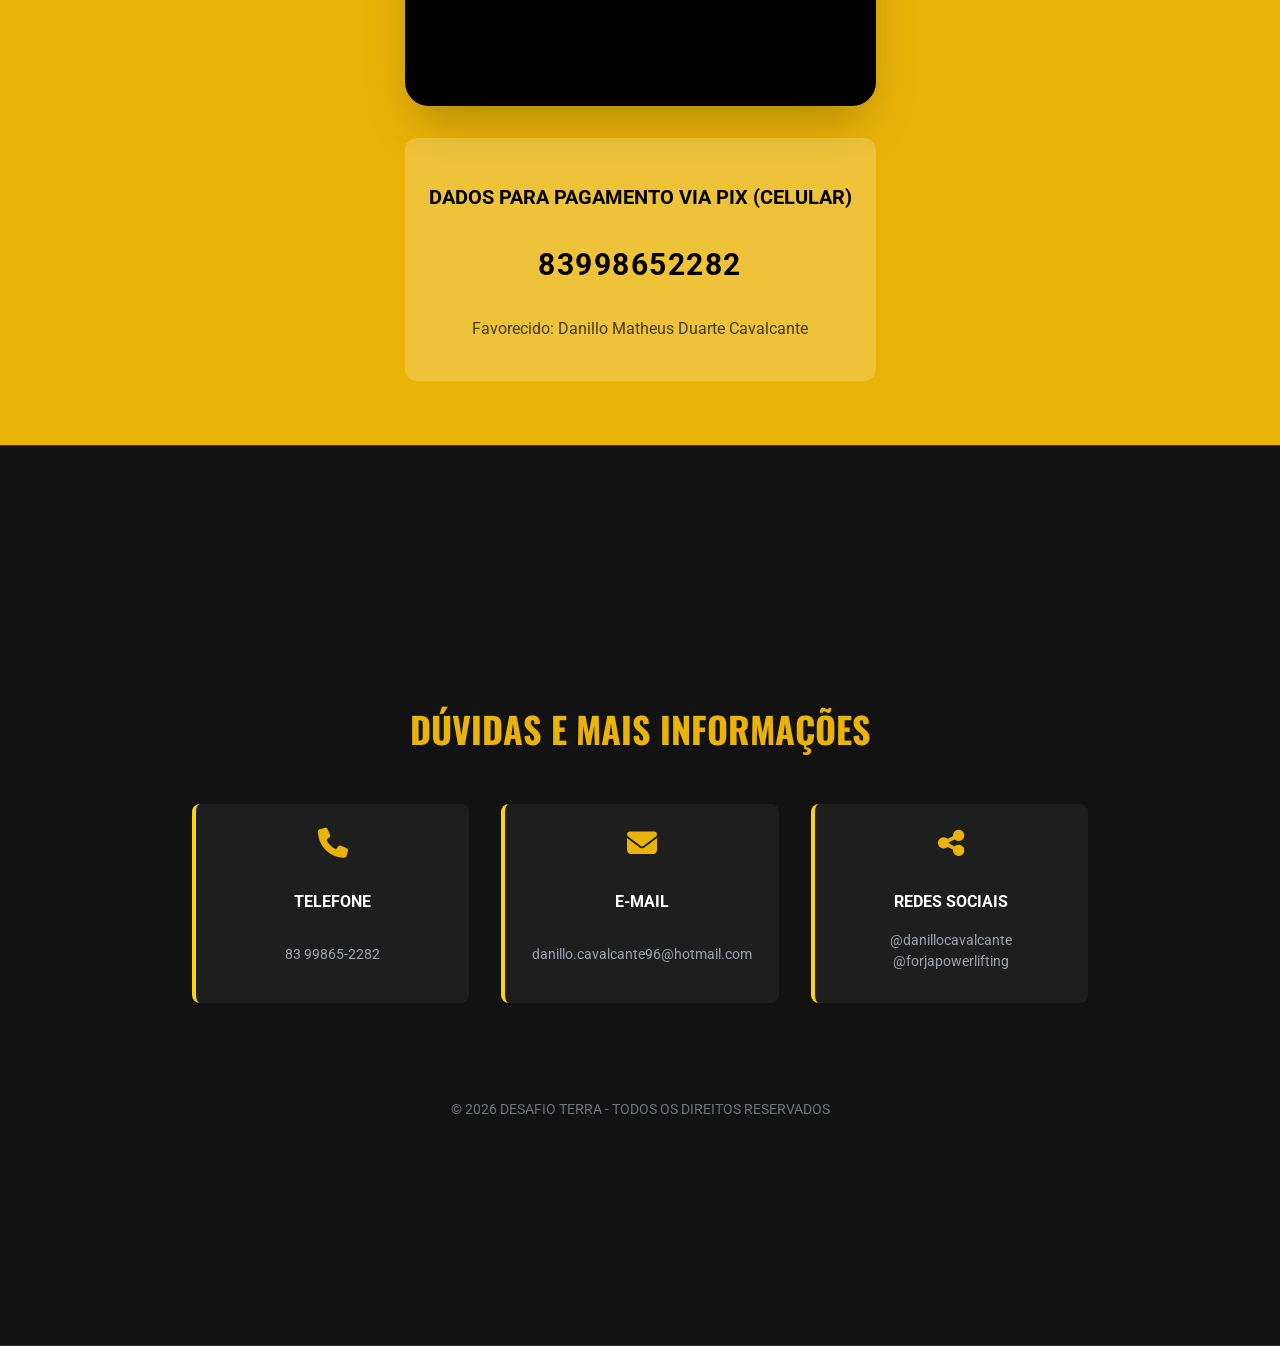
==== commit ab3f86bc: "ajustando o aspect ratio das imagens em tela grande" ====
--- a/static/index.html
+++ b/static/index.html
@@ -70,11 +70,11 @@
             <div class="grid grid-cols-1 md:grid-cols-2 gap-6 mb-12">
                 <div class="photo-frame">
                     <img src="static/images/terra_convencional.jpeg" alt="Terra Convencional"
-                        class="w-full h-[400px] object-cover">
+                        class="w-full h-auto object-cover">
                     <div class="photo-label">TERRA CONVENCIONAL</div>
                 </div>
                 <div class="photo-frame">
-                    <img src="static/images/terra_sumo.jpeg" alt="Terra Sumo" class="w-full h-[400px] object-cover">
+                    <img src="static/images/terra_sumo.jpeg" alt="Terra Sumo" class="w-full h-auto object-cover">
                     <div class="photo-label">TERRA SUMÔ</div>
                 </div>
             </div>
--- a/static/styles.css
+++ b/static/styles.css
@@ -239,6 +239,12 @@
     border: 2px solid var(--primary-yellow);
 }
 
+@media (min-width: 351px) {
+    .photo-frame {
+        aspect-ratio: 4 / 5;
+    }
+}
+
 .photo-label {
     position: absolute;
     bottom: 0;
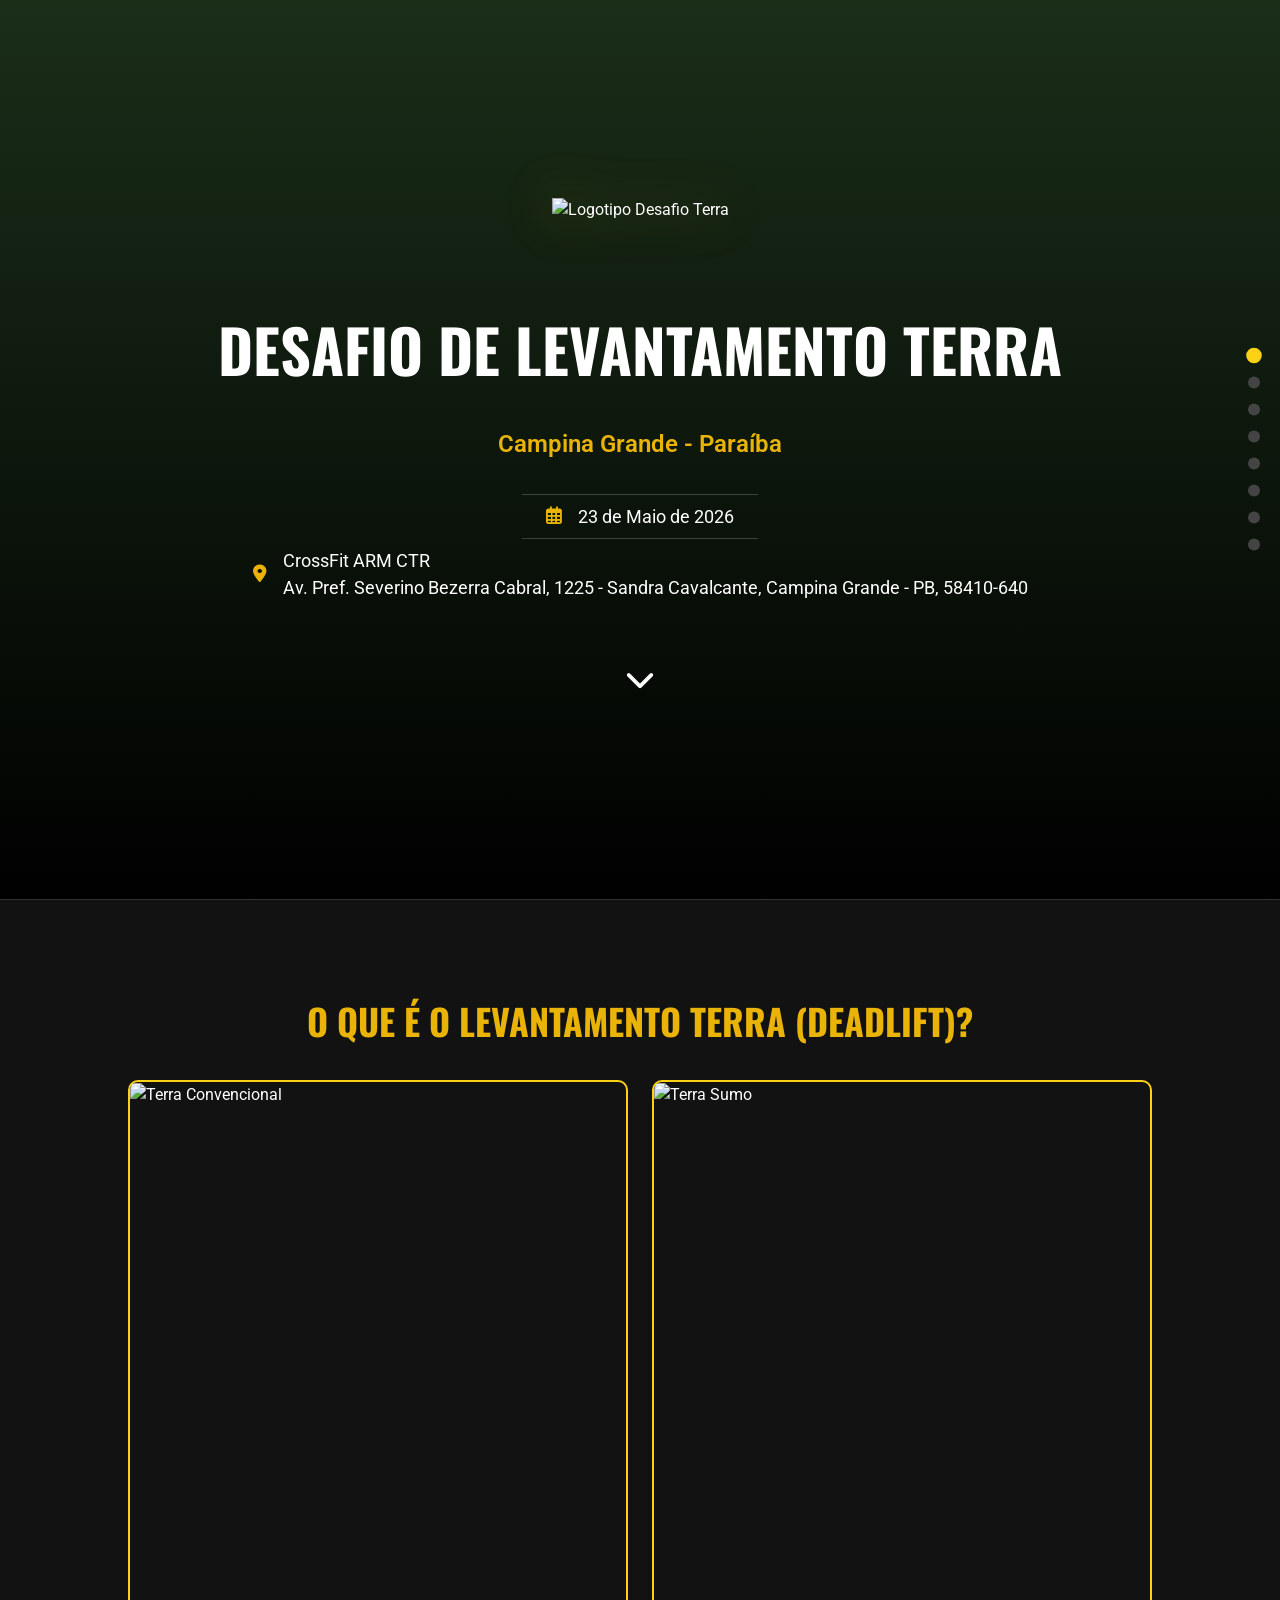
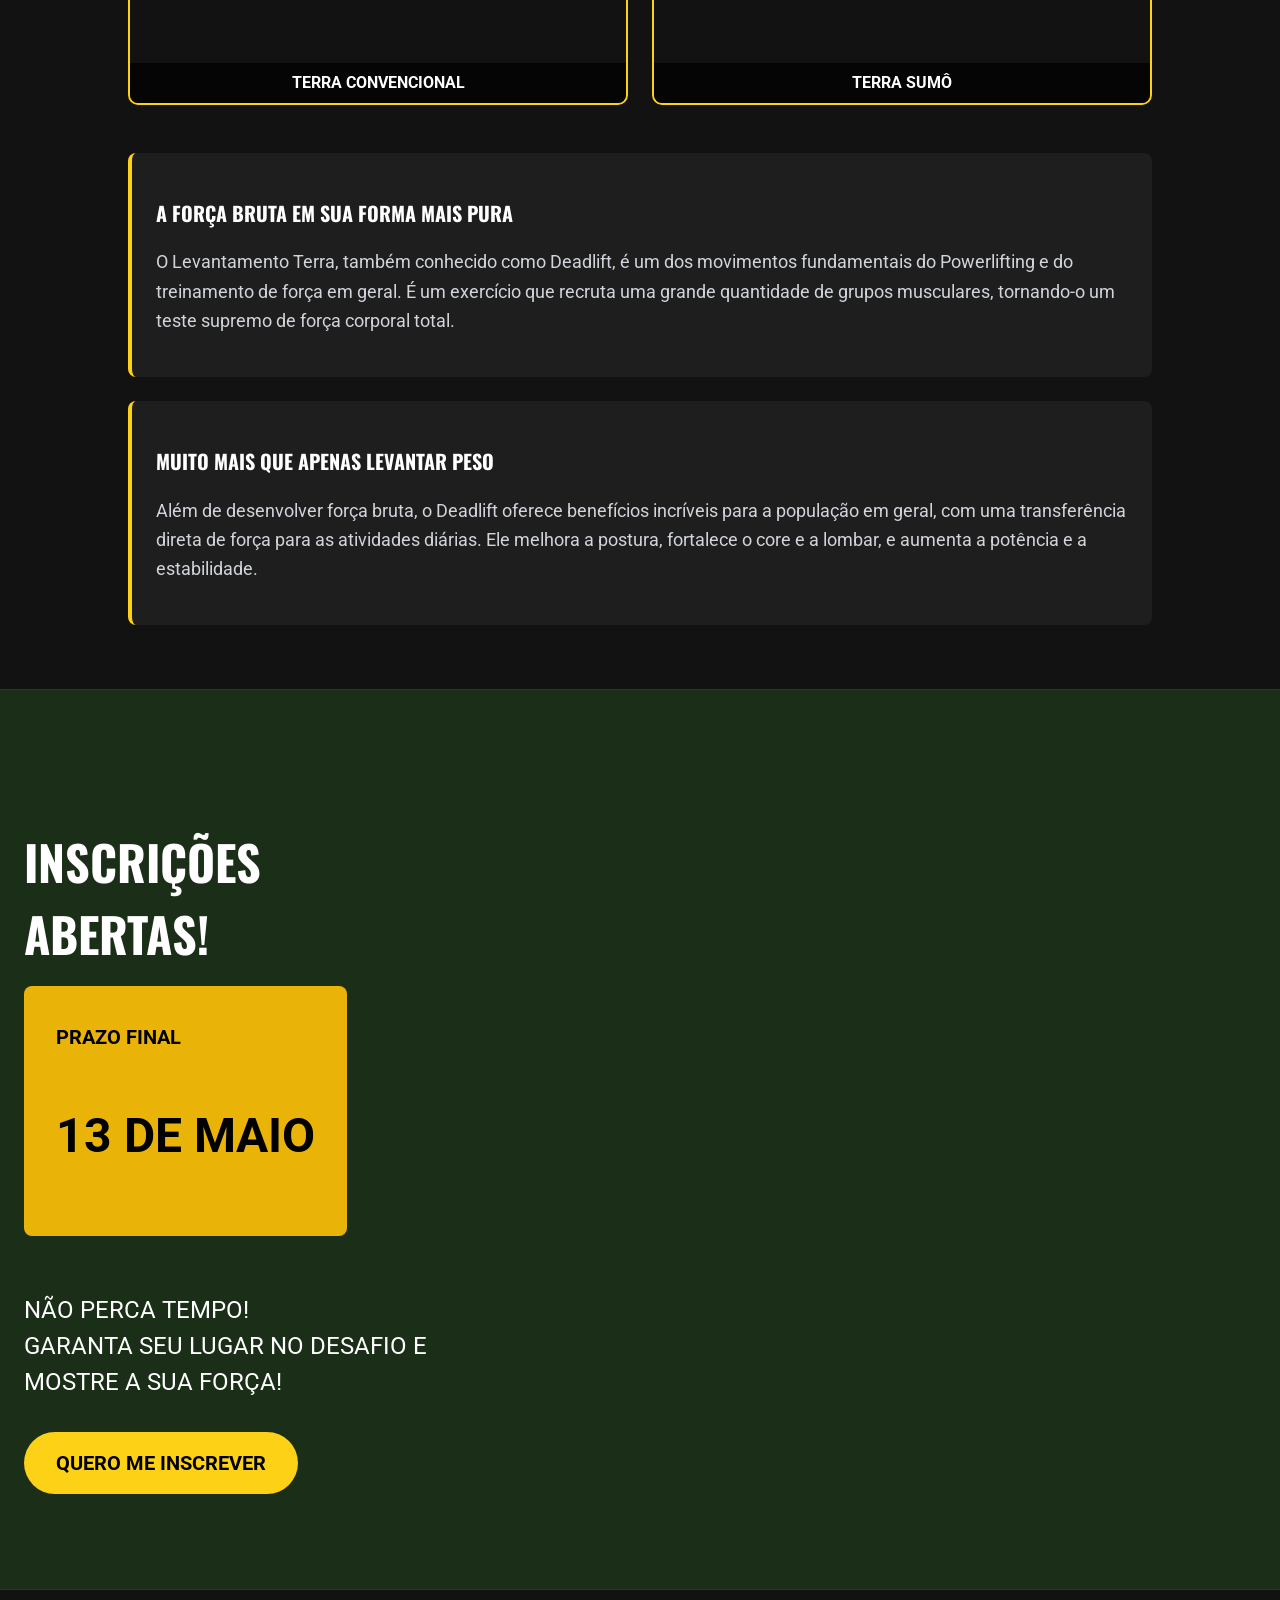
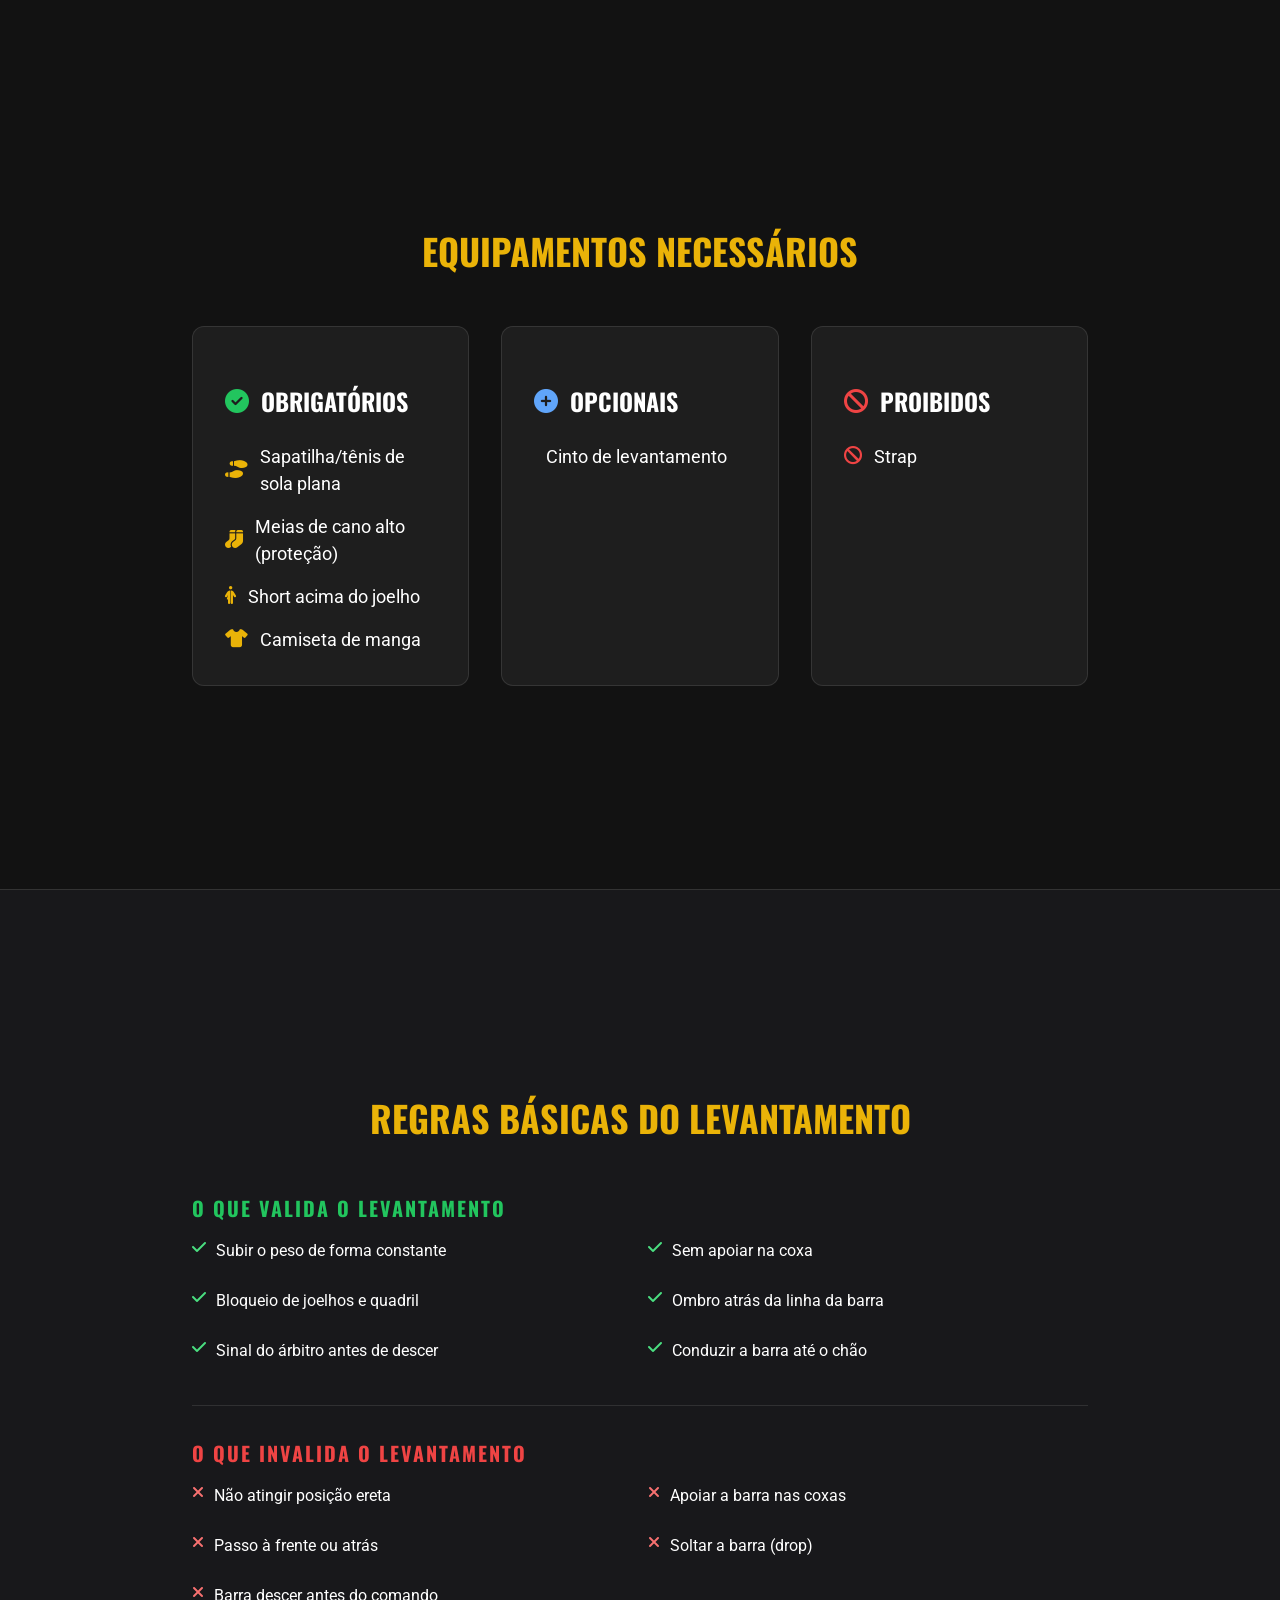
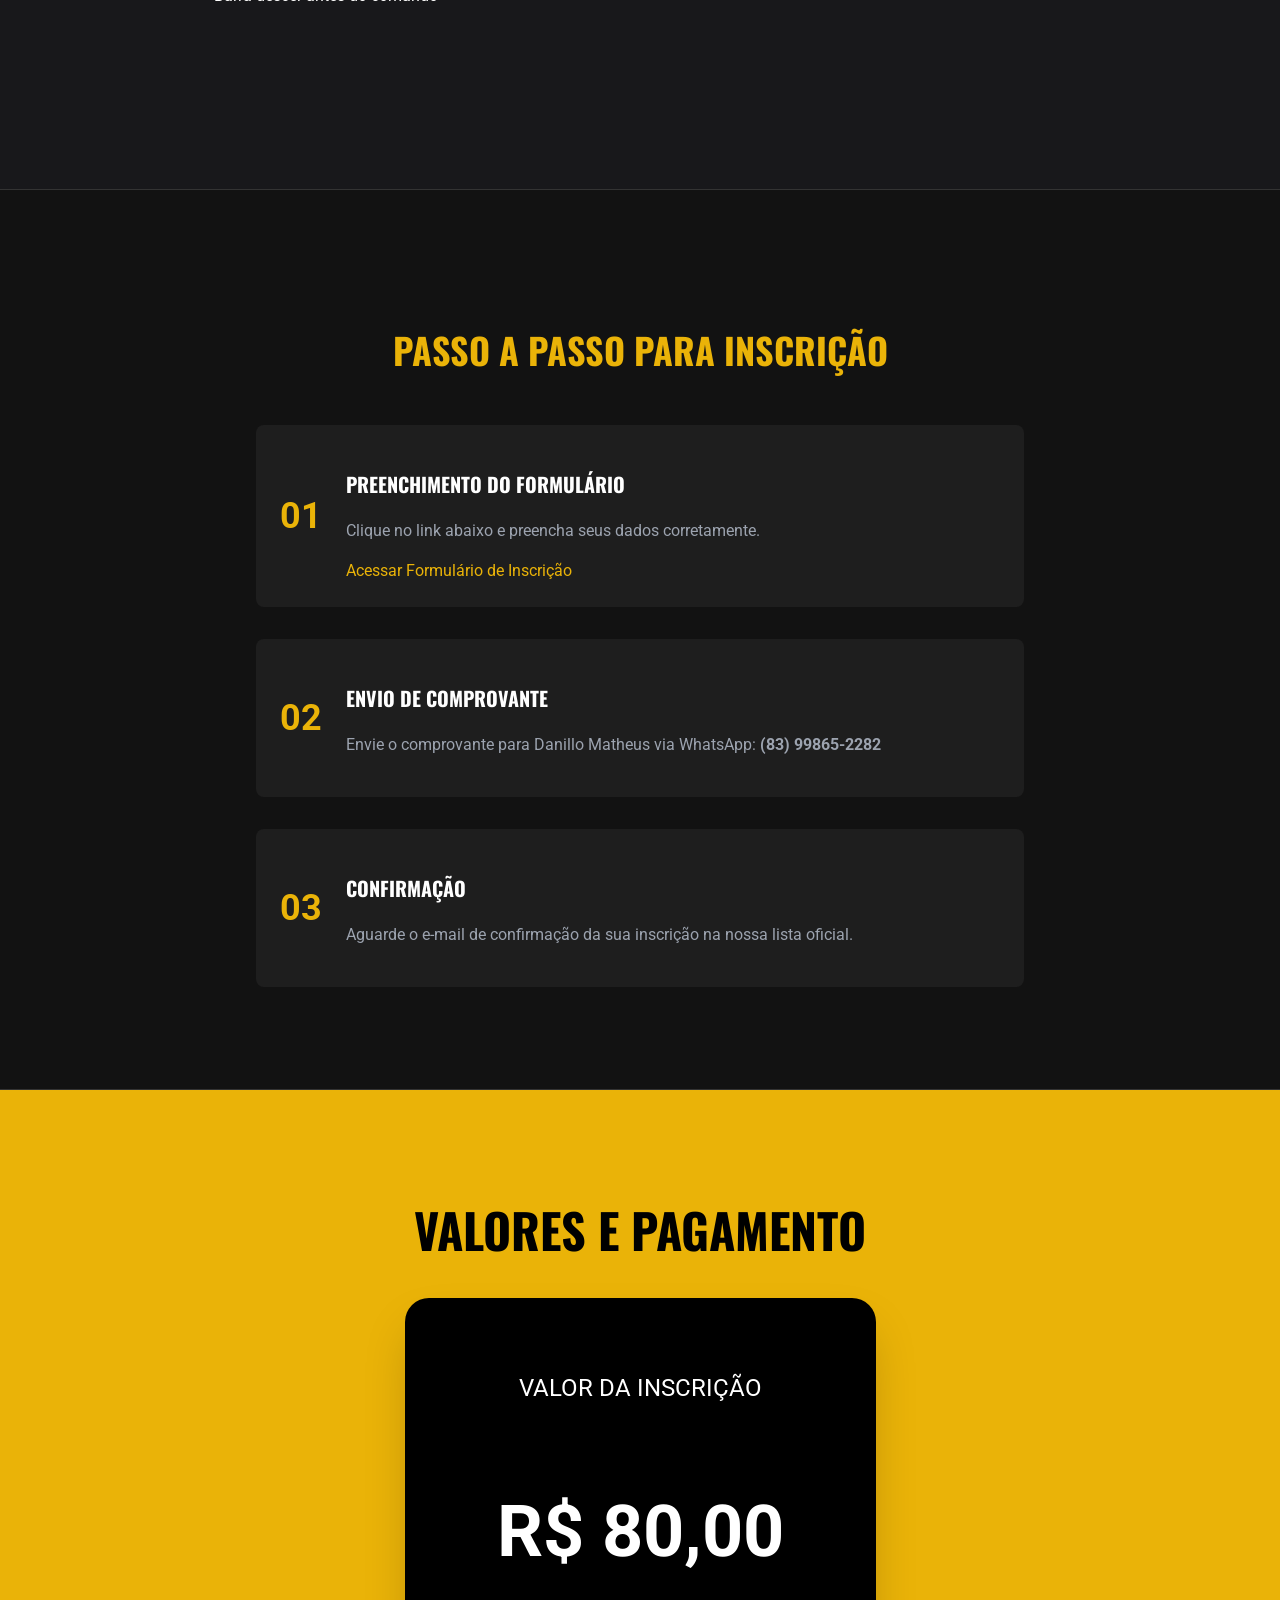
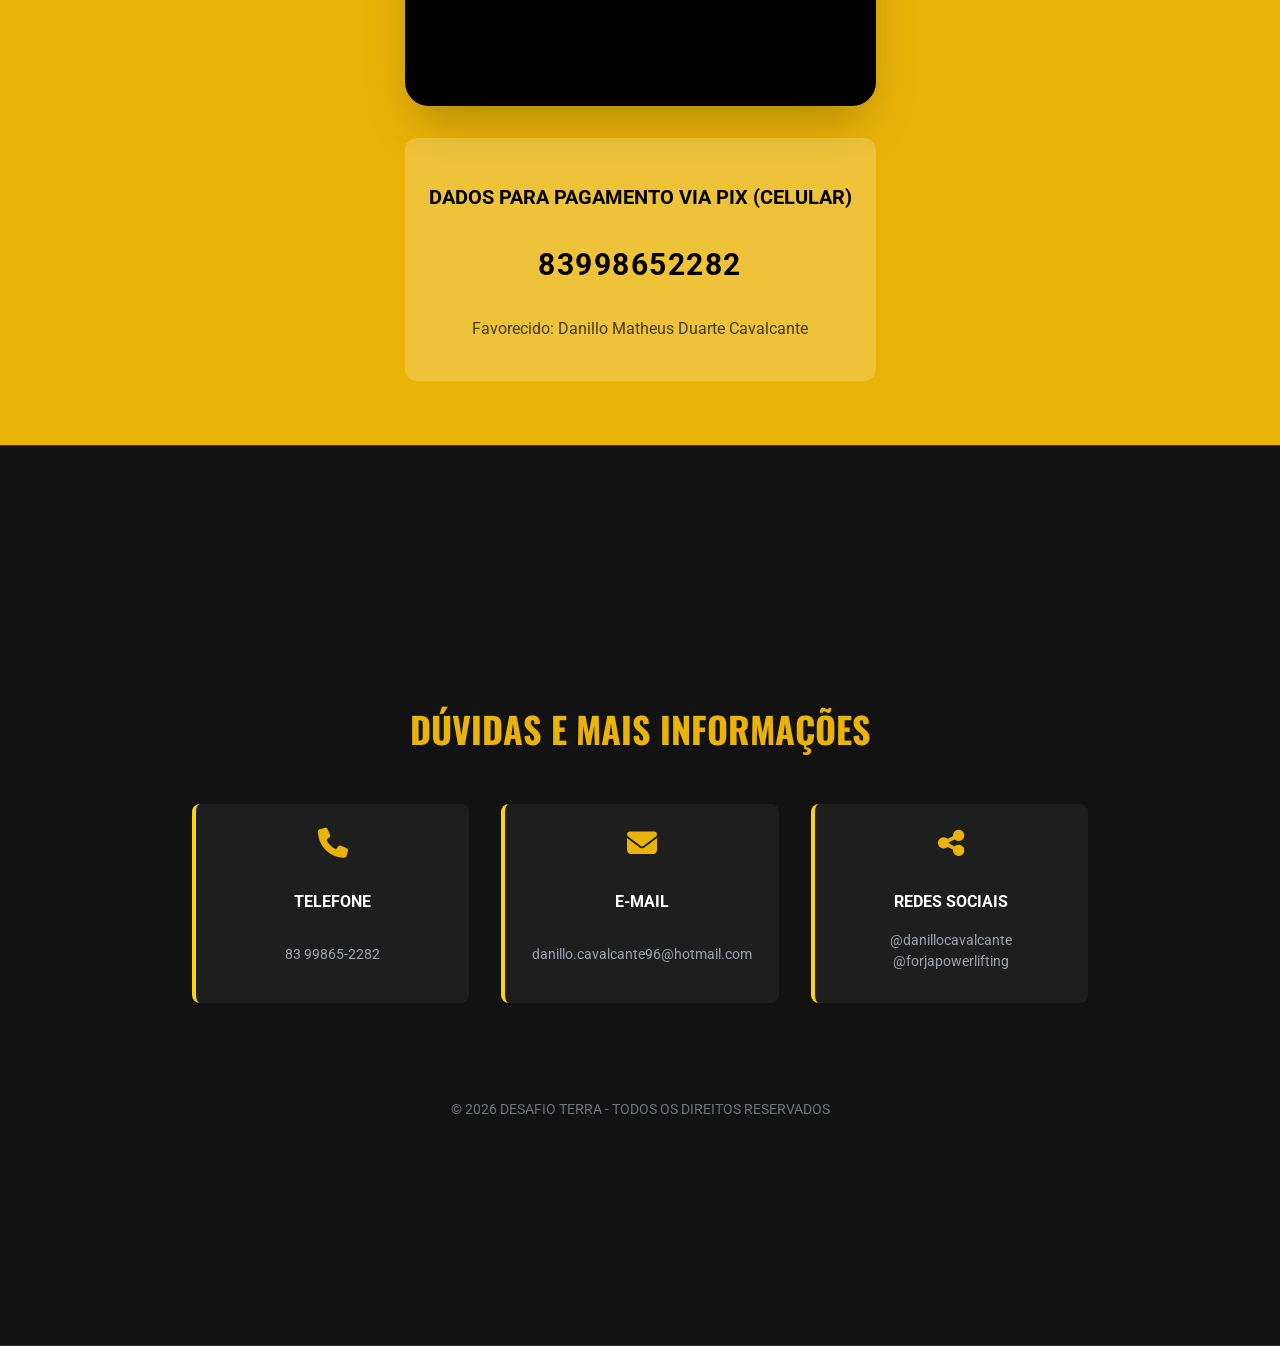
==== commit 709b9f05: "price update" ====
--- a/static/index.html
+++ b/static/index.html
@@ -240,7 +240,7 @@
             <h2 class="text-5xl font-bold mb-8 uppercase">Valores e Pagamento</h2>
             <div class="bg-black text-white p-12 rounded-3xl shadow-2xl mb-8">
                 <p class="text-2xl mb-2">VALOR DA INSCRIÇÃO</p>
-                <p class="text-7xl font-bold">R$ 60,00</p>
+                <p class="text-7xl font-bold">R$ 80,00</p>
             </div>
             <div class="bg-white/20 p-6 rounded-xl border-2 border-black/20">
                 <p class="font-bold text-xl mb-2">DADOS PARA PAGAMENTO VIA PIX (CELULAR)</p>
